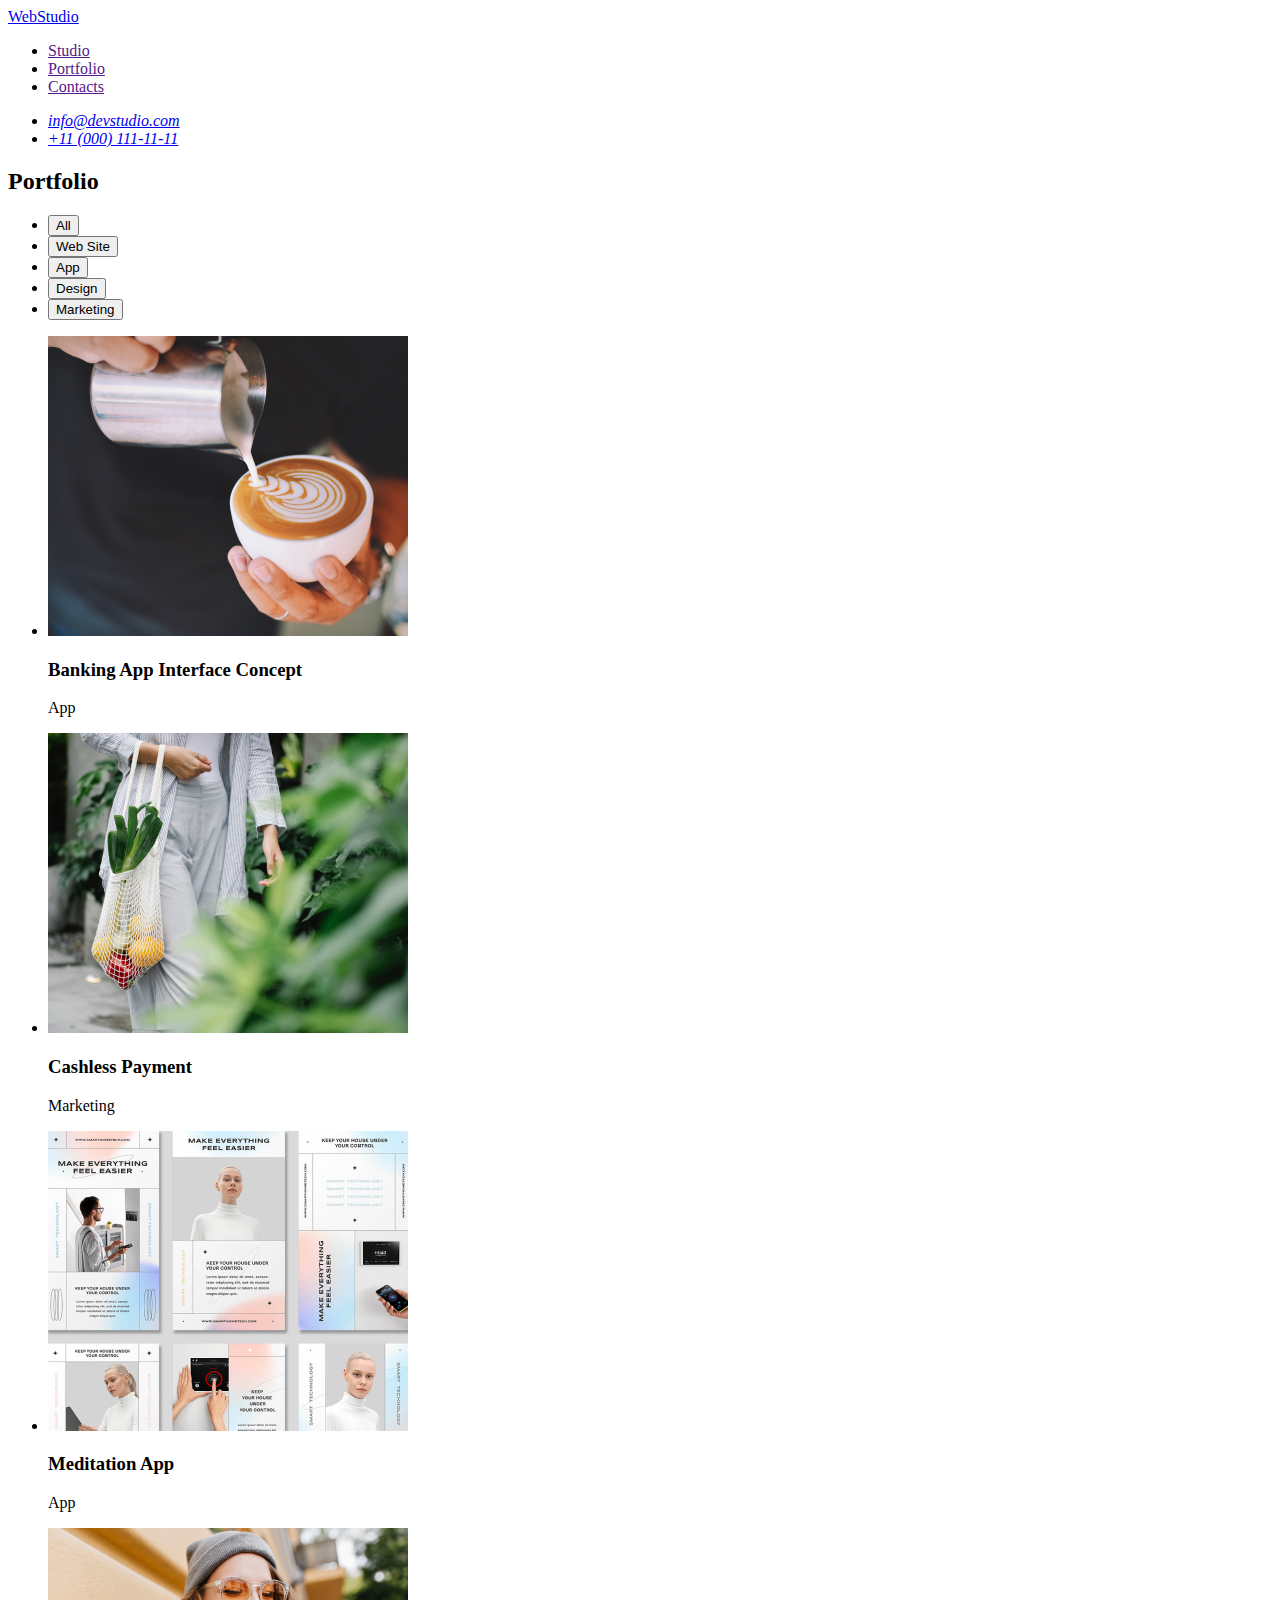
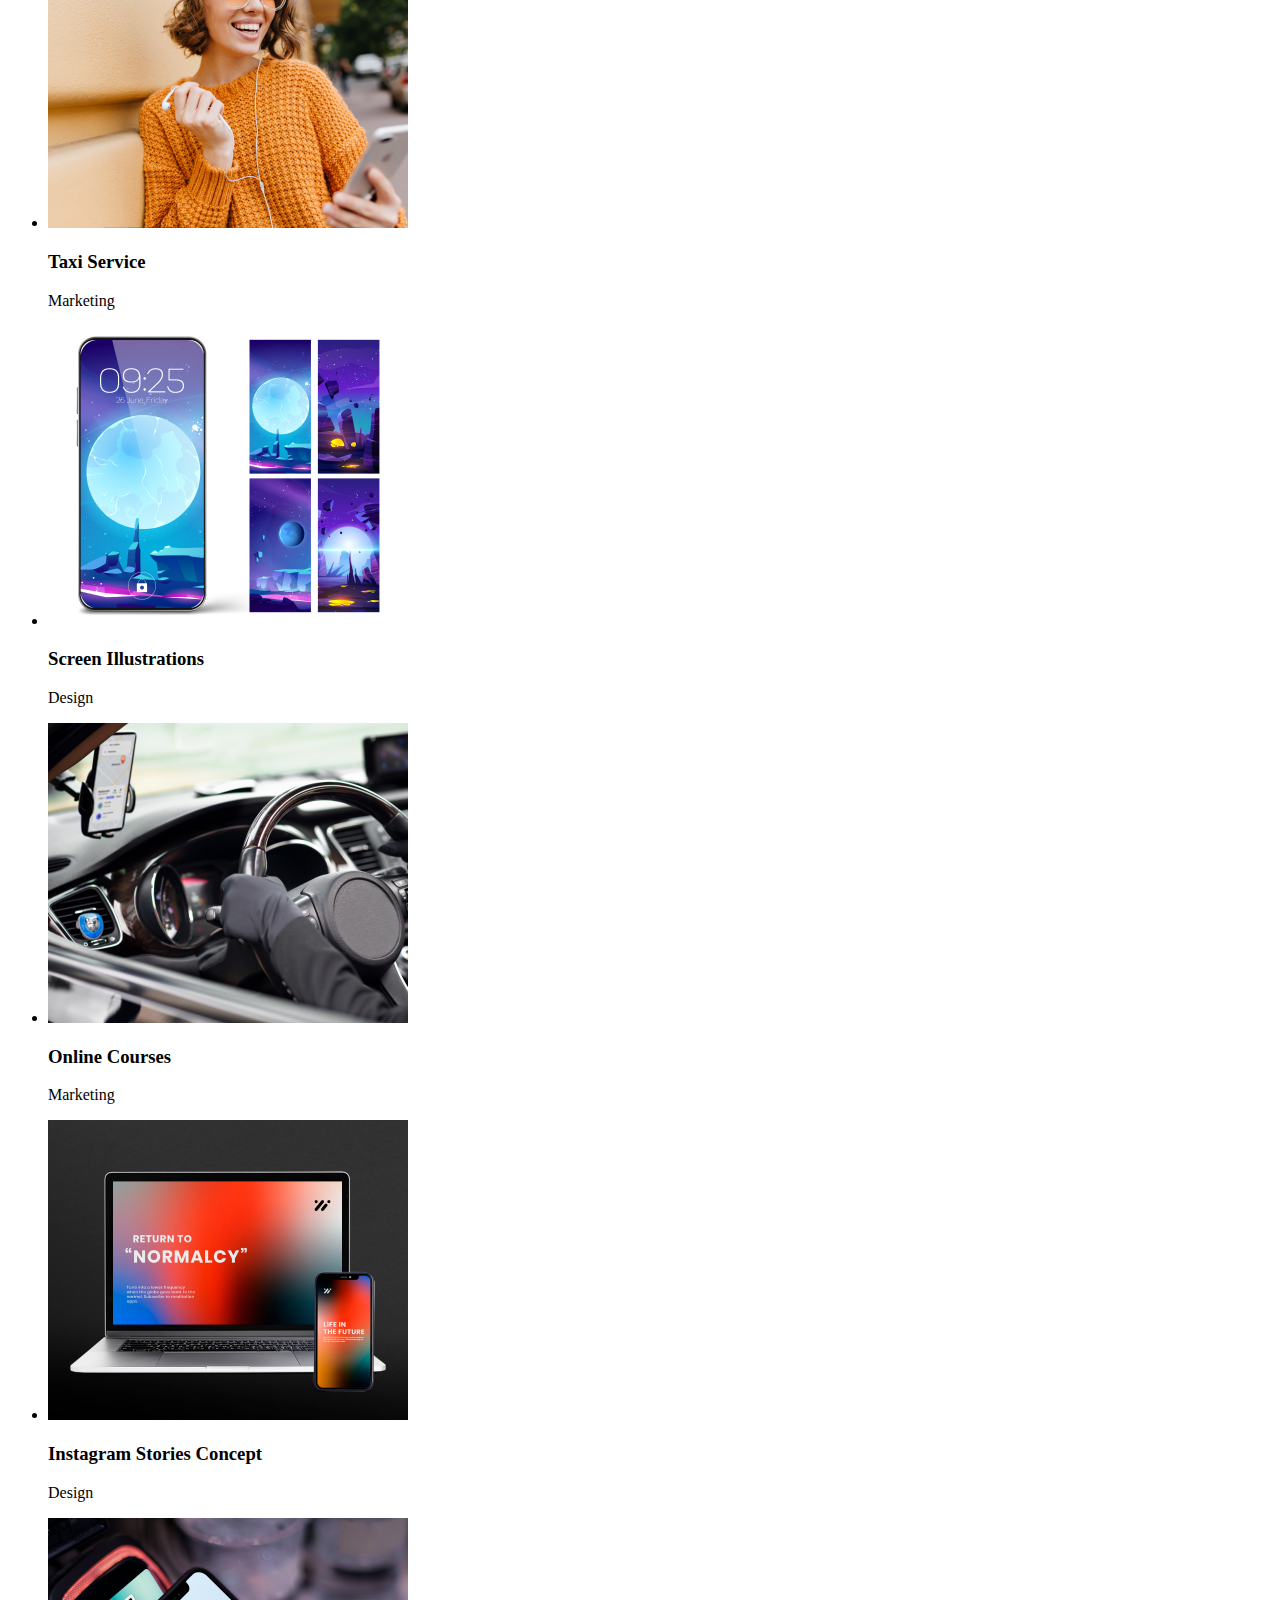
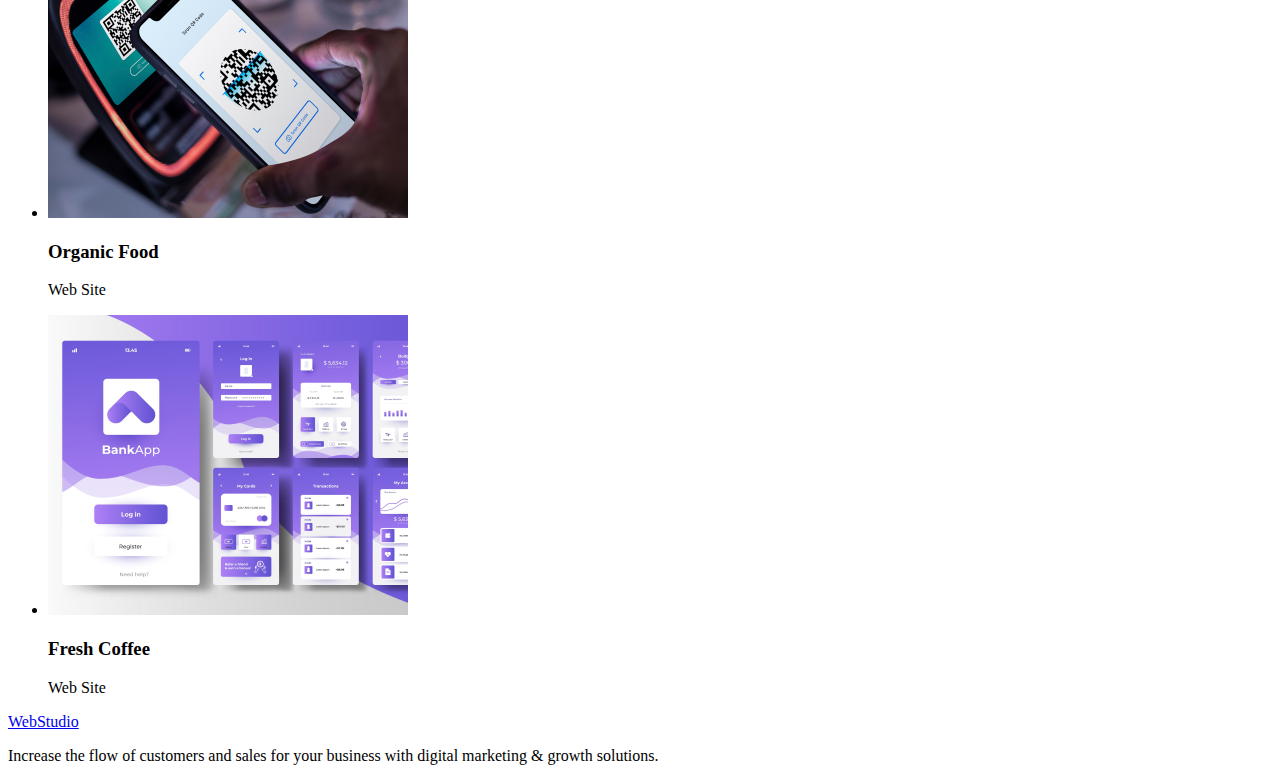
==== portfolio.html @ b8cc9ea3 "Начал css" ====
<!DOCTYPE html>
<html lang="en">
  <head>
    <meta charset="UTF-8" />
    <meta http-equiv="X-UA-Compatible" content="IE=edge" />
    <meta name="viewport" content="width=device-width, initial-scale=1.0" />
      <link rel="stylesheet" href="/goit-markup-hw-02/css/styles.css" />
    <link
      href="https://fonts.googleapis.com/css2?family=Raleway:wght@800&family=Roboto:wght@400;500;700&display=swap"
      rel="stylesheet"
    />
    <title>Document</title>
  </head>
  <body>
    <!-- Шапка -->
    <header class="header">
      <nav>
        <a class="header-link" href="./index.html">WebStudio</a>
        <ul>
          <li class="header-item"><a href="">Studio</a></li>
          <li class="header-item"><a href="">Portfolio</a></li>
          <li class="header-item"><a href="">Contacts</a></li>
        </ul>
      </nav>
      <address>
        <ul>
          <li><a href="mailto:info@devstudio.com">info@devstudio.com</a></li>
          <li><a href="tel:+110001111111">+11 (000) 111-11-11</a></li>
        </ul>
      </address>
    </header>
    <main>
      <section>
        <h2>Portfolio</h2>
        <ul>
          <li>
            <button type="button">All</button>
          </li>
          <li>
            <button type="button">Web Site</button>
          </li>
          <li>
            <button type="button">App</button>
          </li>
          <li>
            <button type="button">Design</button>
          </li>
          <li>
            <button type="button">Marketing</button>
          </li>
        </ul>

        <ul>
          <li>
            <img src="./portfolio-images/img.jpg" alt="Banking app" />
            <h3>Banking App Interface Concept</h3>
            <p>App</p>
          </li>
          <li>
            <img src="./portfolio-images/img-1.jpg" alt="Cashless Payment" />
            <h3>Cashless Payment</h3>
            <p>Marketing</p>
          </li>
          <li>
            <img src="./portfolio-images/img-2.jpg" alt="Meditation App" />
            <h3>Meditation App</h3>
            <p>App</p>
          </li>
          <li>
            <img src="./portfolio-images/img-3.jpg" alt="Taxi Service" />
            <h3>Taxi Service</h3>
            <p>Marketing</p>
          </li>
          <li>
            <img
              src="./portfolio-images/img-4.jpg"
              alt="Screen Illustrations" />
            <h3>Screen Illustrations</h3>
            <p>Design</p>
          </li>
          <li>
            <img src="./portfolio-images/img-5.jpg" alt="Online Courses" />
            <h3>Online Courses</h3>
            <p>Marketing</p>
          </li>
          <li>
            <img
              src="./portfolio-images/img-6.jpg"
              alt="Instagram Stories Concept" />
            <h3>Instagram Stories Concept</h3>
            <p>Design</p>
          </li>
          <li>
            <img src="./portfolio-images/img-7.jpg" alt="Organic Food" />
            <h3>Organic Food</h3>
            <p>Web Site</p>
          </li>
          <li>
            <img src="./portfolio-images/img-8.jpg" alt="Fresh Coffee" />
            <h3>Fresh Coffee</h3>
            <p>Web Site</p>
          </li>
        </ul>
      </section>
    </main>

    <!-- Footer -->
    <footer>
      <a href="./index.html">WebStudio</a>
      <p>
        Increase the flow of customers and sales for your business with digital
        marketing & growth solutions.
      </p>
    </footer>
  </body>
</html>
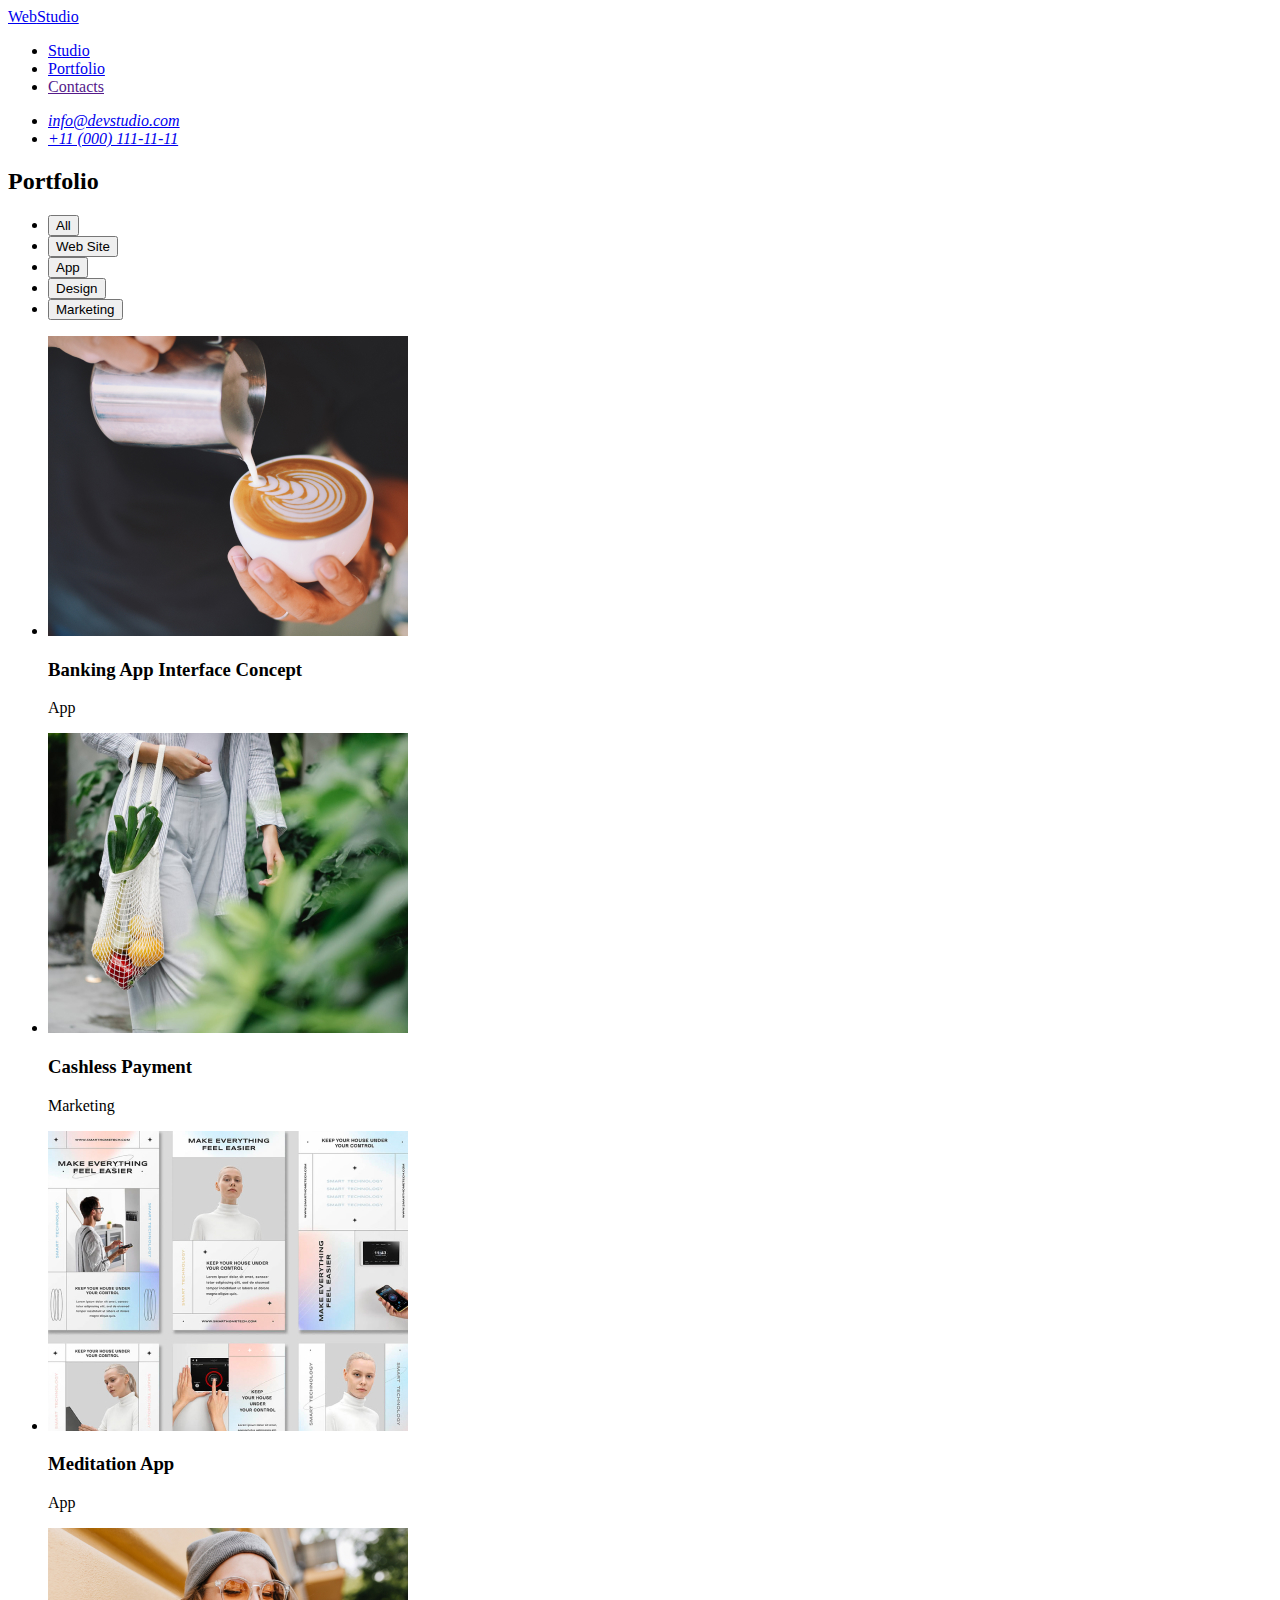
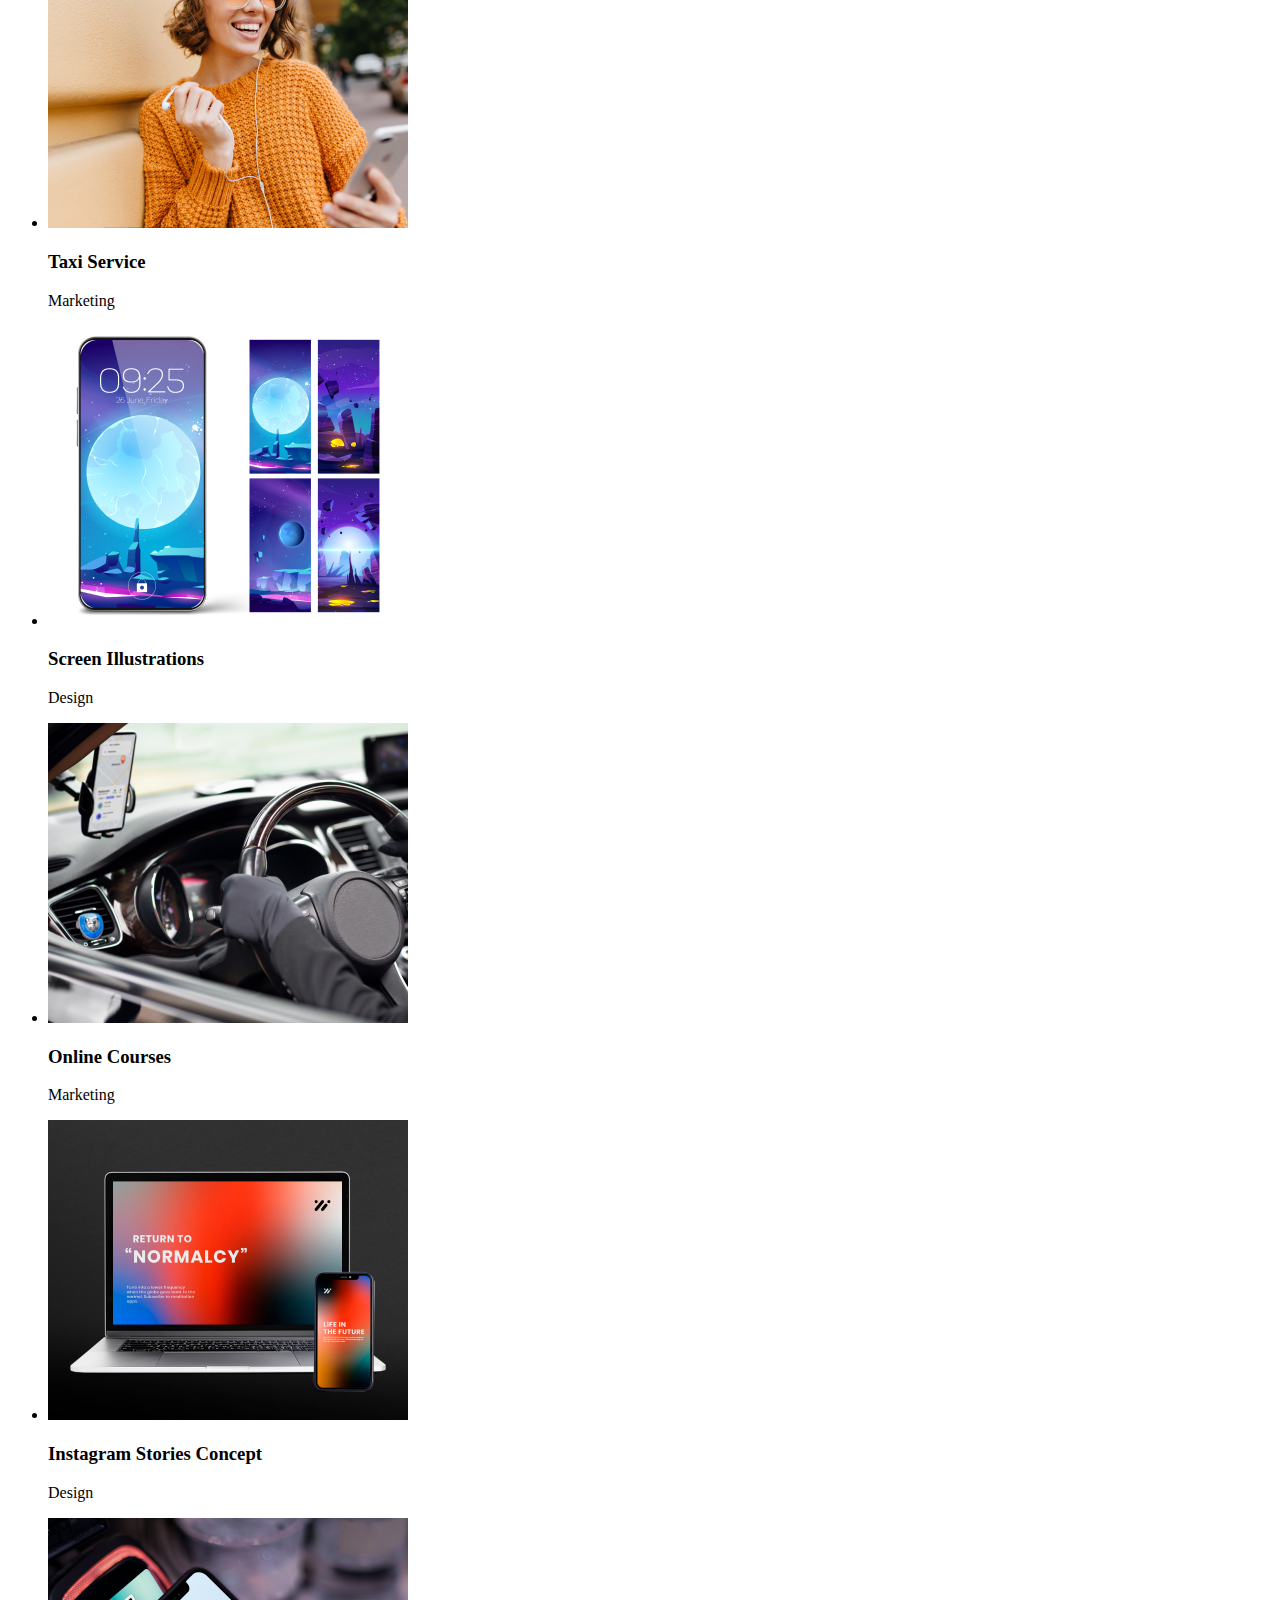
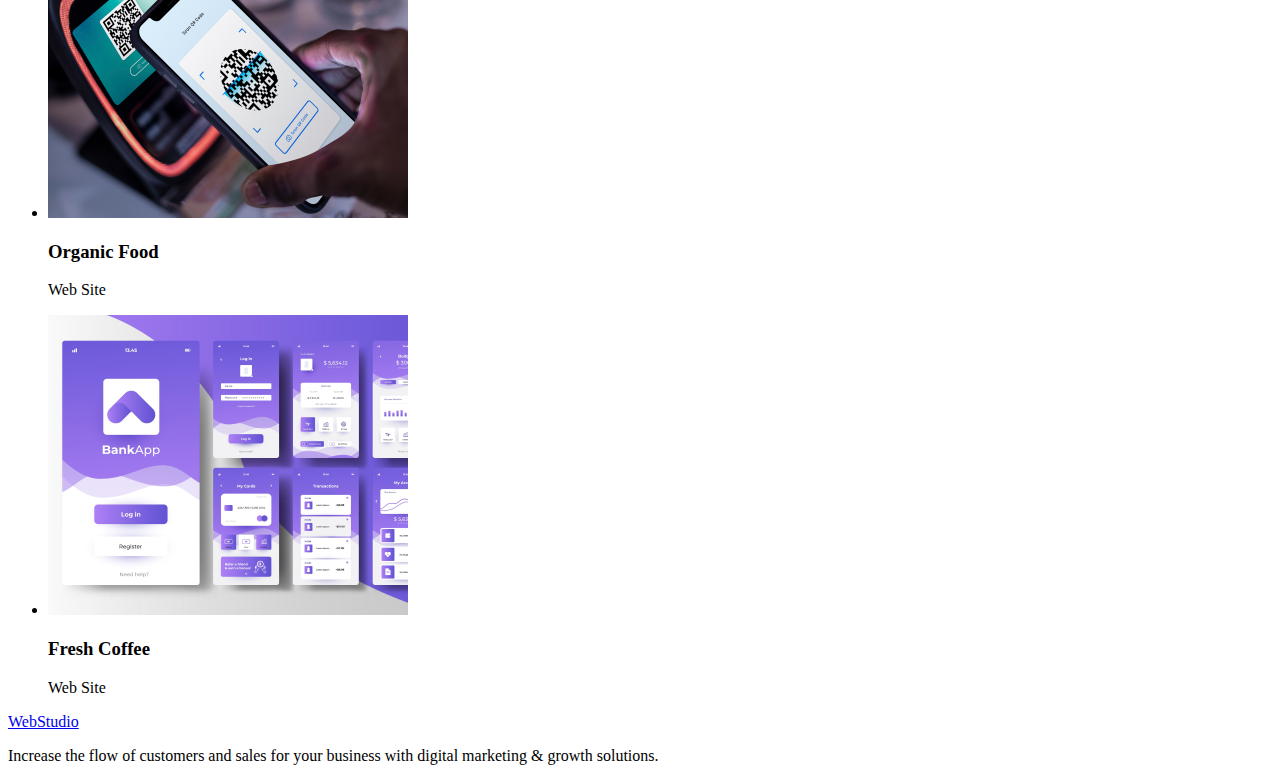
==== commit f272cc68: "создание стилей дз2" ====
--- a/portfolio.html
+++ b/portfolio.html
@@ -13,26 +13,27 @@
   </head>
   <body>
     <!-- Шапка -->
-    <header class="header">
+     <header class="header">
       <nav>
-        <a class="header-link" href="./index.html">WebStudio</a>
-        <ul>
-          <li class="header-item"><a href="">Studio</a></li>
-          <li class="header-item"><a href="">Portfolio</a></li>
-          <li class="header-item"><a href="">Contacts</a></li>
+        <a class="logo" href="./index.html"
+          >Web<span class="logo-clr-dark">Studio</span></a>
+        <ul class="list-style">
+   <li class="header-item"><a class="link" href="./index.html">Studio</a></li>
+          <li class="header-item"><a class="link"  href="./portfolio.html">Portfolio</a></li>
+          <li class="header-item"><a class="link"  href="">Contacts</a></li>
         </ul>
       </nav>
       <address>
-        <ul>
-          <li><a href="mailto:info@devstudio.com">info@devstudio.com</a></li>
-          <li><a href="tel:+110001111111">+11 (000) 111-11-11</a></li>
+        <ul class="list-style adr-style">
+          <li><a class="link" href="mailto:info@devstudio.com">info@devstudio.com</a></li>
+          <li><a class="link" href="tel:+110001111111">+11 (000) 111-11-11</a></li>
         </ul>
       </address>
     </header>
     <main>
       <section>
         <h2>Portfolio</h2>
-        <ul>
+        <ul class="list-style">
           <li>
             <button type="button">All</button>
           </li>
@@ -50,7 +51,7 @@
           </li>
         </ul>
 
-        <ul>
+        <ul class="list-style">
           <li>
             <img src="./portfolio-images/img.jpg" alt="Banking app" />
             <h3>Banking App Interface Concept</h3>
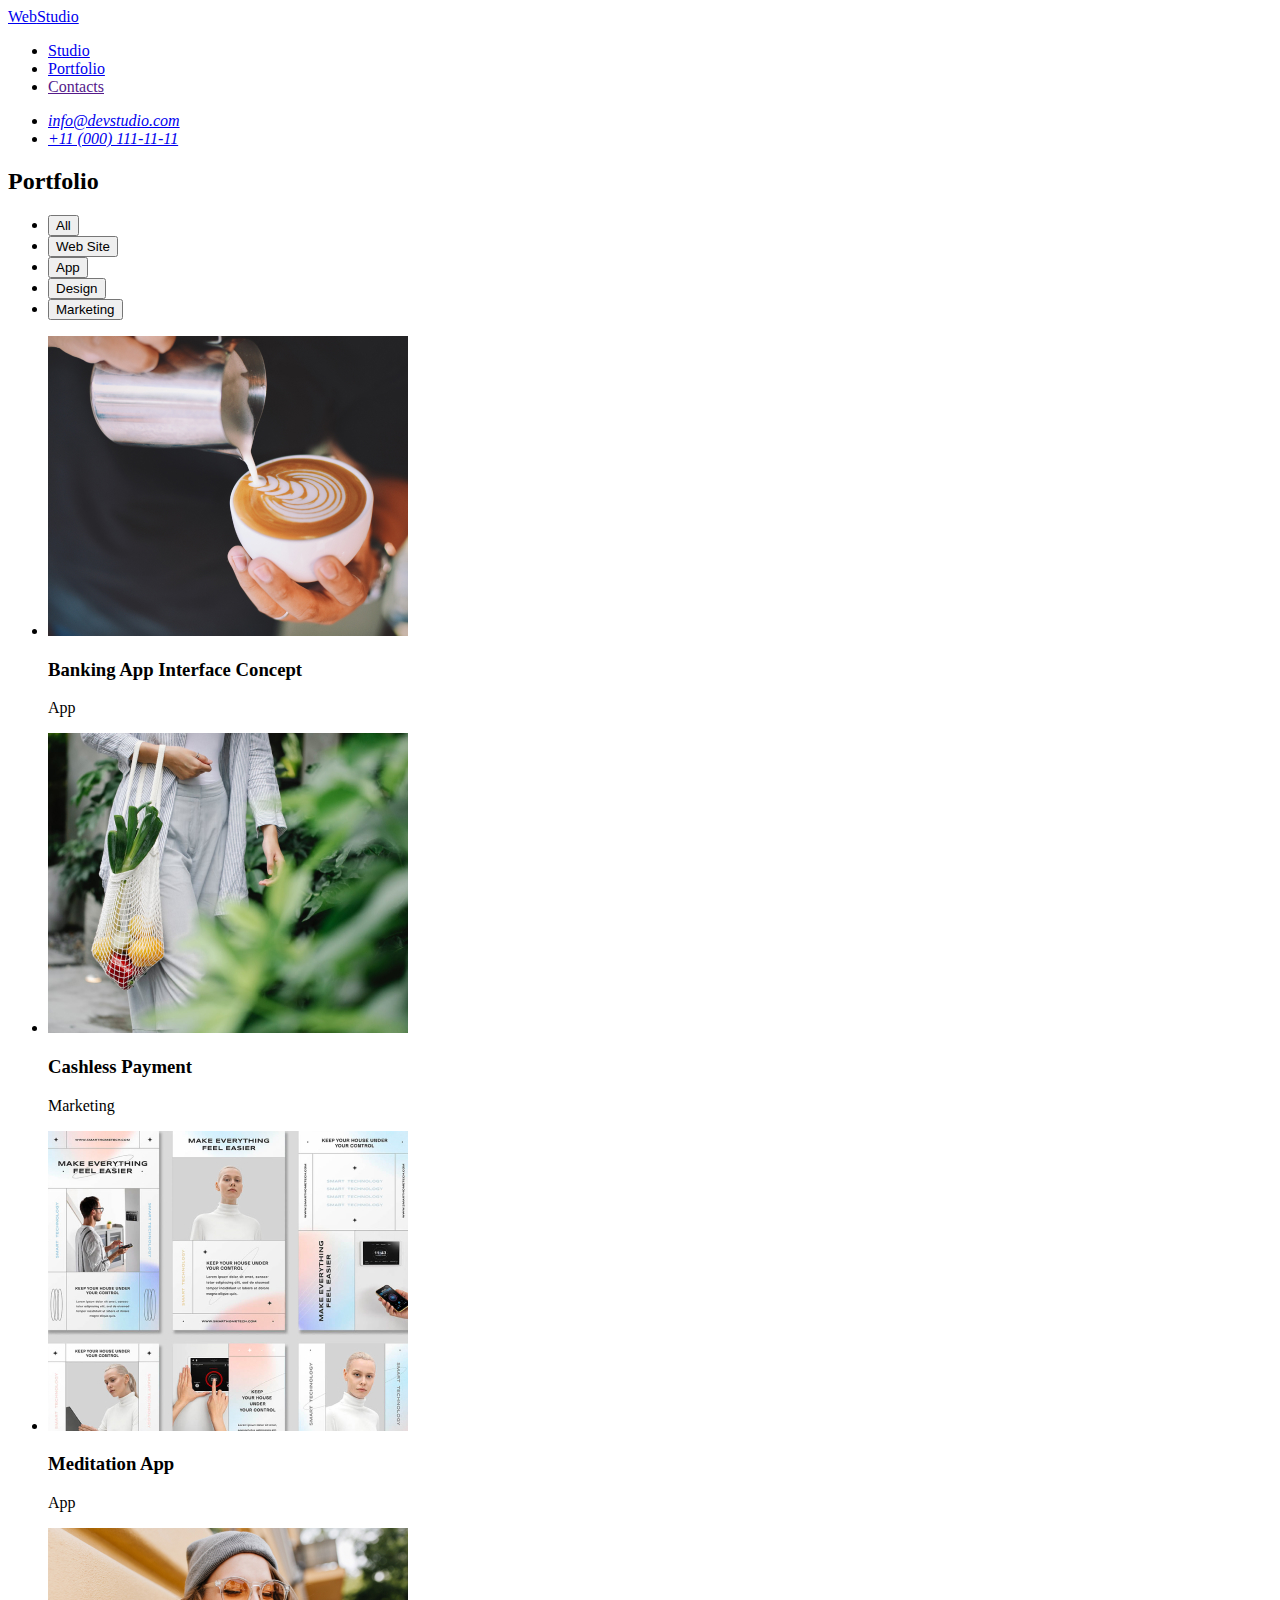
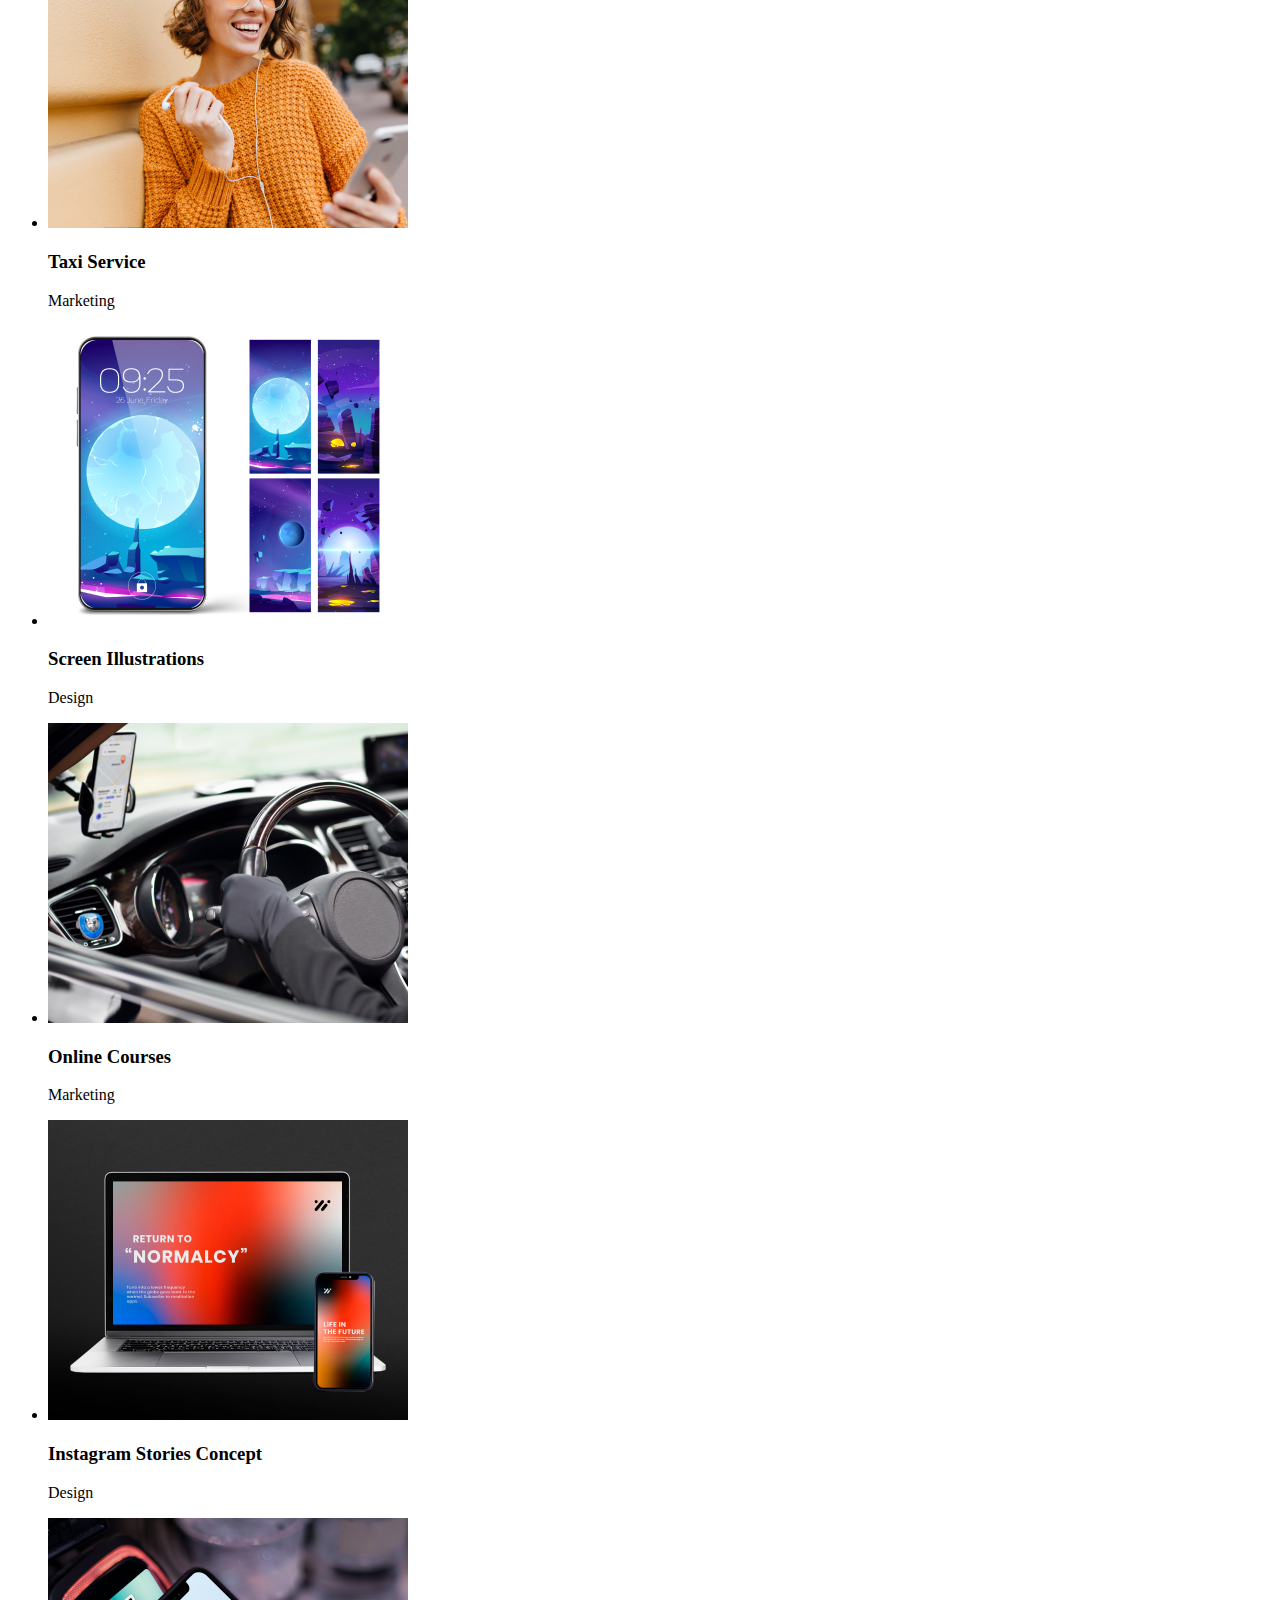
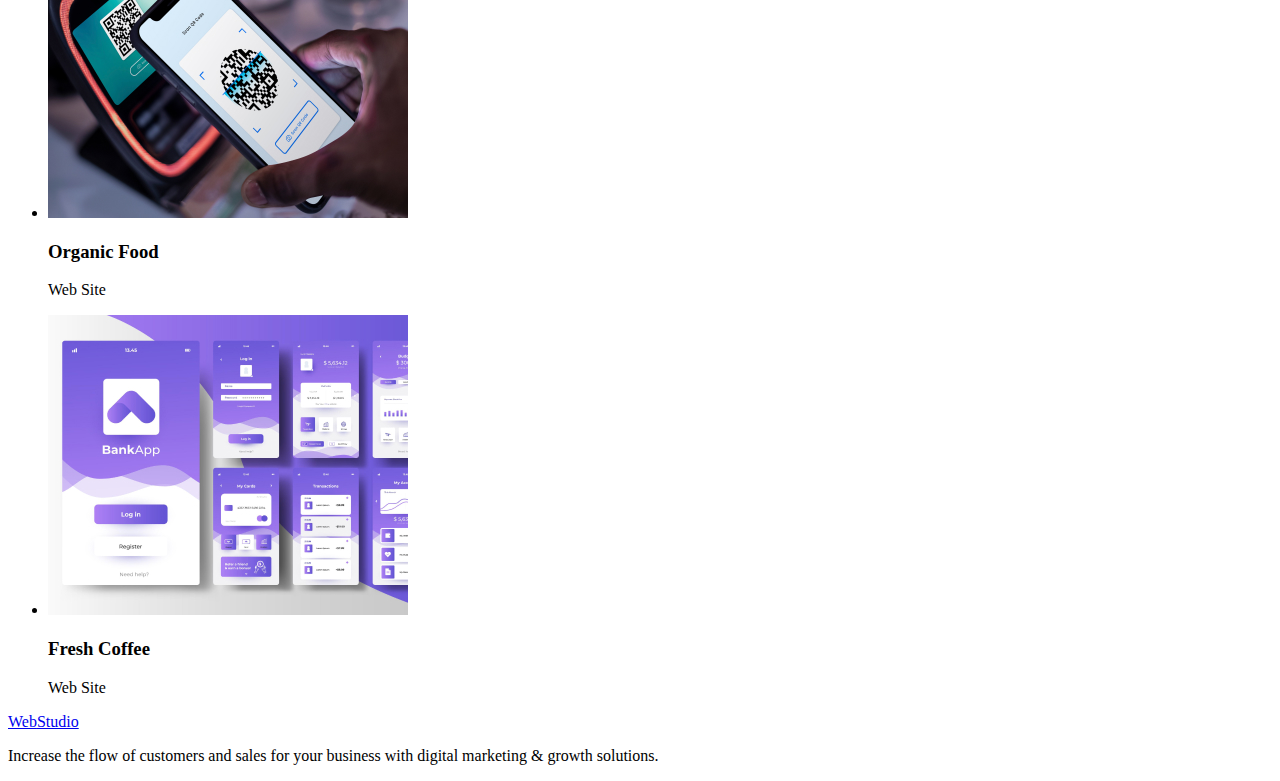
==== commit 89335493: "Дз2 готовое" ====
--- a/portfolio.html
+++ b/portfolio.html
@@ -4,7 +4,7 @@
     <meta charset="UTF-8" />
     <meta http-equiv="X-UA-Compatible" content="IE=edge" />
     <meta name="viewport" content="width=device-width, initial-scale=1.0" />
-      <link rel="stylesheet" href="/goit-markup-hw-02/css/styles.css" />
+    <link rel="stylesheet" href="/goit-markup-hw-02/css/styles.css" />
     <link
       href="https://fonts.googleapis.com/css2?family=Raleway:wght@800&family=Roboto:wght@400;500;700&display=swap"
       rel="stylesheet"
@@ -13,102 +13,155 @@
   </head>
   <body>
     <!-- Шапка -->
-     <header class="header">
+    <header class="header">
       <nav>
         <a class="logo" href="./index.html"
-          >Web<span class="logo-clr-dark">Studio</span></a>
+          >Web<span class="logo-clr-dark">Studio</span></a
+        >
         <ul class="list-style">
-   <li class="header-item"><a class="link" href="./index.html">Studio</a></li>
-          <li class="header-item"><a class="link"  href="./portfolio.html">Portfolio</a></li>
-          <li class="header-item"><a class="link"  href="">Contacts</a></li>
+          <li class="header-item">
+            <a class="link" href="./index.html">Studio</a>
+          </li>
+          <li class="header-item">
+            <a class="link" href="./portfolio.html">Portfolio</a>
+          </li>
+          <li class="header-item"><a class="link" href="">Contacts</a></li>
         </ul>
       </nav>
       <address>
         <ul class="list-style adr-style">
-          <li><a class="link" href="mailto:info@devstudio.com">info@devstudio.com</a></li>
-          <li><a class="link" href="tel:+110001111111">+11 (000) 111-11-11</a></li>
+          <li>
+            <a class="link" href="mailto:info@devstudio.com"
+              >info@devstudio.com</a
+            >
+          </li>
+          <li>
+            <a class="link" href="tel:+110001111111">+11 (000) 111-11-11</a>
+          </li>
         </ul>
       </address>
     </header>
-    <main>
+    <main class="portfolio">
       <section>
-        <h2>Portfolio</h2>
-        <ul class="list-style">
+        <h2 class="opacity-hdr">Portfolio</h2>
+        <ul class="list-style btn-style">
           <li>
-            <button type="button">All</button>
+            <button class="btn-item btn-item-1" type="button">All</button>
           </li>
           <li>
-            <button type="button">Web Site</button>
+            <button class="btn-item btn-item-2" type="button">Web Site</button>
           </li>
           <li>
-            <button type="button">App</button>
+            <button class="btn-item btn-item-3" type="button">App</button>
           </li>
           <li>
-            <button type="button">Design</button>
+            <button class="btn-item btn-item-4" type="button">Design</button>
           </li>
           <li>
-            <button type="button">Marketing</button>
+            <button class="btn-item btn-item-5" type="button">Marketing</button>
           </li>
         </ul>
-
         <ul class="list-style">
-          <li>
-            <img src="./portfolio-images/img.jpg" alt="Banking app" />
-            <h3>Banking App Interface Concept</h3>
-            <p>App</p>
+          <li class="project-cards-style">
+            <img
+              src="./portfolio-images/img.jpg"
+              alt="Banking app"
+              width="360"
+              height="300"
+            />
+            <h3 class="project-cards">Banking App Interface Concept</h3>
+            <p class="project-cards-text">App</p>
           </li>
-          <li>
-            <img src="./portfolio-images/img-1.jpg" alt="Cashless Payment" />
-            <h3>Cashless Payment</h3>
-            <p>Marketing</p>
+          <li class="project-cards-style">
+            <img
+              src="./portfolio-images/img-1.jpg"
+              alt="Cashless Payment"
+              width="360"
+              height="300;"
+            />
+            <h3 class="project-cards">Cashless Payment</h3>
+            <p class="project-cards-text">Marketing</p>
           </li>
-          <li>
-            <img src="./portfolio-images/img-2.jpg" alt="Meditation App" />
-            <h3>Meditation App</h3>
-            <p>App</p>
+          <li class="project-cards-style">
+            <img
+              src="./portfolio-images/img-2.jpg"
+              alt="Meditation App"
+              width="360"
+              height="300"
+            />
+            <h3 class="project-cards">Meditation App</h3>
+            <p class="project-cards-text">App</p>
           </li>
-          <li>
-            <img src="./portfolio-images/img-3.jpg" alt="Taxi Service" />
-            <h3>Taxi Service</h3>
-            <p>Marketing</p>
+          <li class="project-cards-style">
+            <img
+              src="./portfolio-images/img-3.jpg"
+              alt="Taxi Service"
+              width="360"
+              height="300"
+            />
+            <h3 class="project-cards">Taxi Service</h3>
+            <p class="project-cards-text">Marketing</p>
           </li>
-          <li>
+          <li class="project-cards-style">
             <img
               src="./portfolio-images/img-4.jpg"
-              alt="Screen Illustrations" />
-            <h3>Screen Illustrations</h3>
-            <p>Design</p>
+              alt="Screen Illustrations"
+              width="360"
+              height="300"
+            />
+            <h3 class="project-cards">Screen Illustrations</h3>
+            <p class="project-cards-text">Design</p>
           </li>
-          <li>
-            <img src="./portfolio-images/img-5.jpg" alt="Online Courses" />
-            <h3>Online Courses</h3>
-            <p>Marketing</p>
+          <li class="project-cards-style">
+            <img
+              src="./portfolio-images/img-5.jpg"
+              alt="Online Courses"
+              width="360"
+              height="300"
+            />
+            <h3 class="project-cards">Online Courses</h3>
+            <p class="project-cards-text">Marketing</p>
           </li>
-          <li>
+          <li class="project-cards-style">
             <img
               src="./portfolio-images/img-6.jpg"
-              alt="Instagram Stories Concept" />
-            <h3>Instagram Stories Concept</h3>
-            <p>Design</p>
+              alt="Instagram Stories Concept"
+              width="360"
+              height="300"
+            />
+            <h3 class="project-cards">Instagram Stories Concept</h3>
+            <p class="project-cards-text">Design</p>
           </li>
-          <li>
-            <img src="./portfolio-images/img-7.jpg" alt="Organic Food" />
-            <h3>Organic Food</h3>
-            <p>Web Site</p>
+          <li class="project-cards-style">
+            <img
+              src="./portfolio-images/img-7.jpg"
+              alt="Organic Food"
+              width="360"
+              height="300"
+            />
+            <h3 class="project-cards">Organic Food</h3>
+            <p class="project-cards-text">Web Site</p>
           </li>
-          <li>
-            <img src="./portfolio-images/img-8.jpg" alt="Fresh Coffee" />
-            <h3>Fresh Coffee</h3>
-            <p>Web Site</p>
+          <li class="project-cards-style">
+            <img
+              src="./portfolio-images/img-8.jpg"
+              alt="Fresh Coffee"
+              width="360"
+              height="300"
+            />
+            <h3 class="project-cards">Fresh Coffee</h3>
+            <p class="project-cards-text">Web Site</p>
           </li>
         </ul>
       </section>
     </main>
 
     <!-- Footer -->
-    <footer>
-      <a href="./index.html">WebStudio</a>
-      <p>
+    <footer class="footer-bgr">
+      <a class="logo" href="./index.html"
+        >Web<span class="logo-clr-light">Studio</span></a
+      >
+      <p class="ftr-text">
         Increase the flow of customers and sales for your business with digital
         marketing & growth solutions.
       </p>
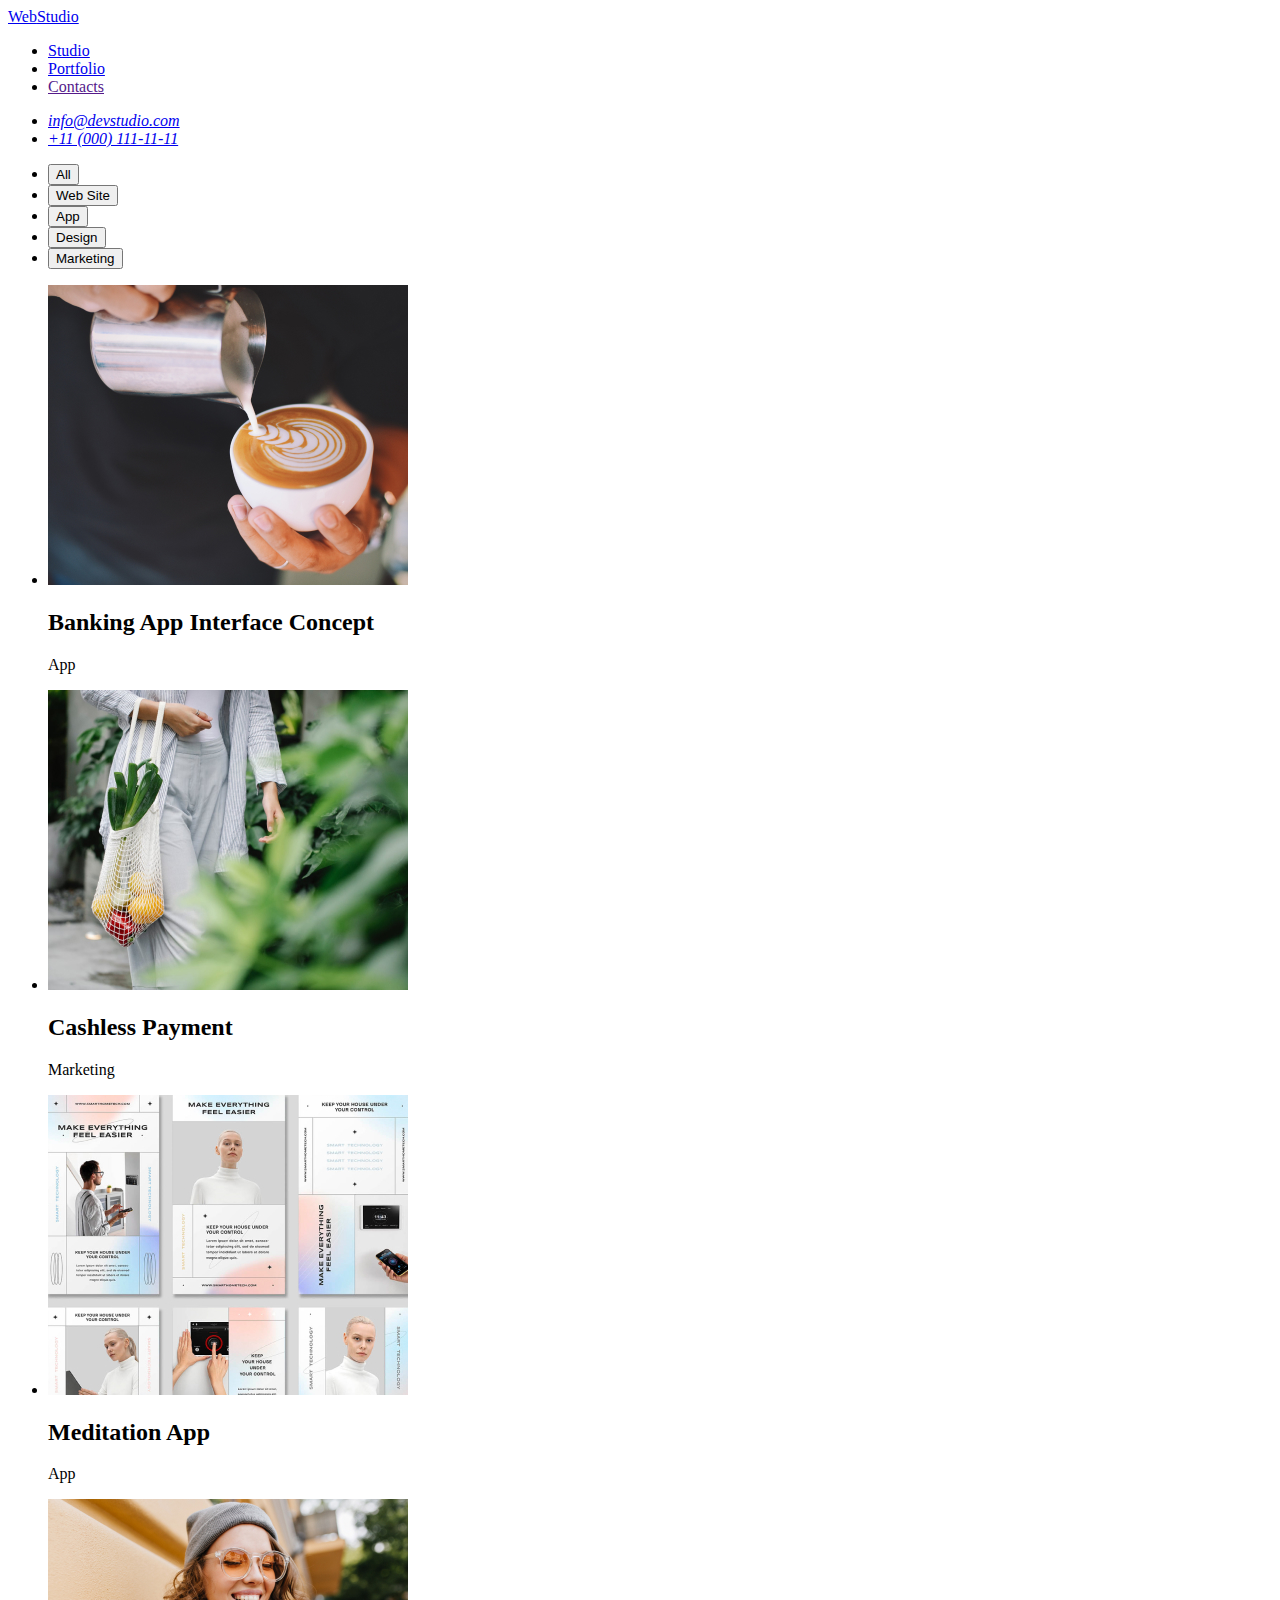
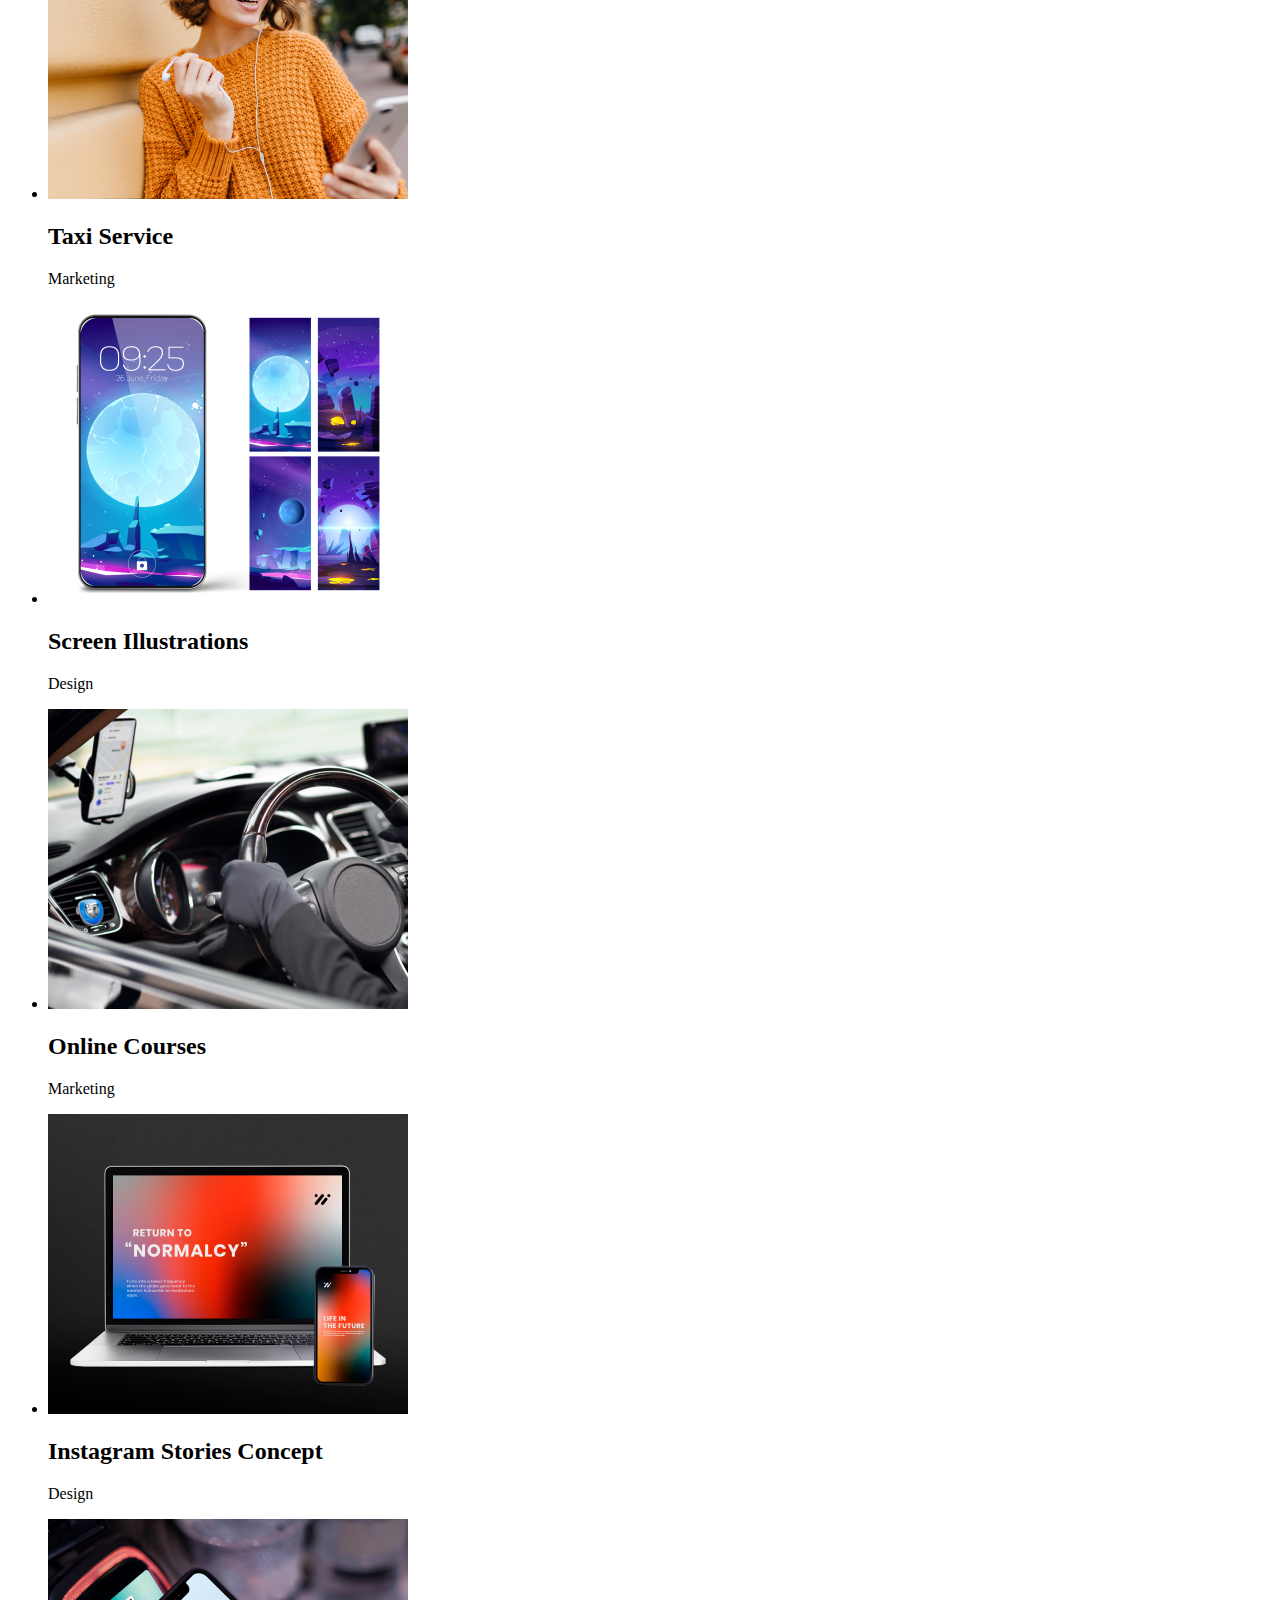
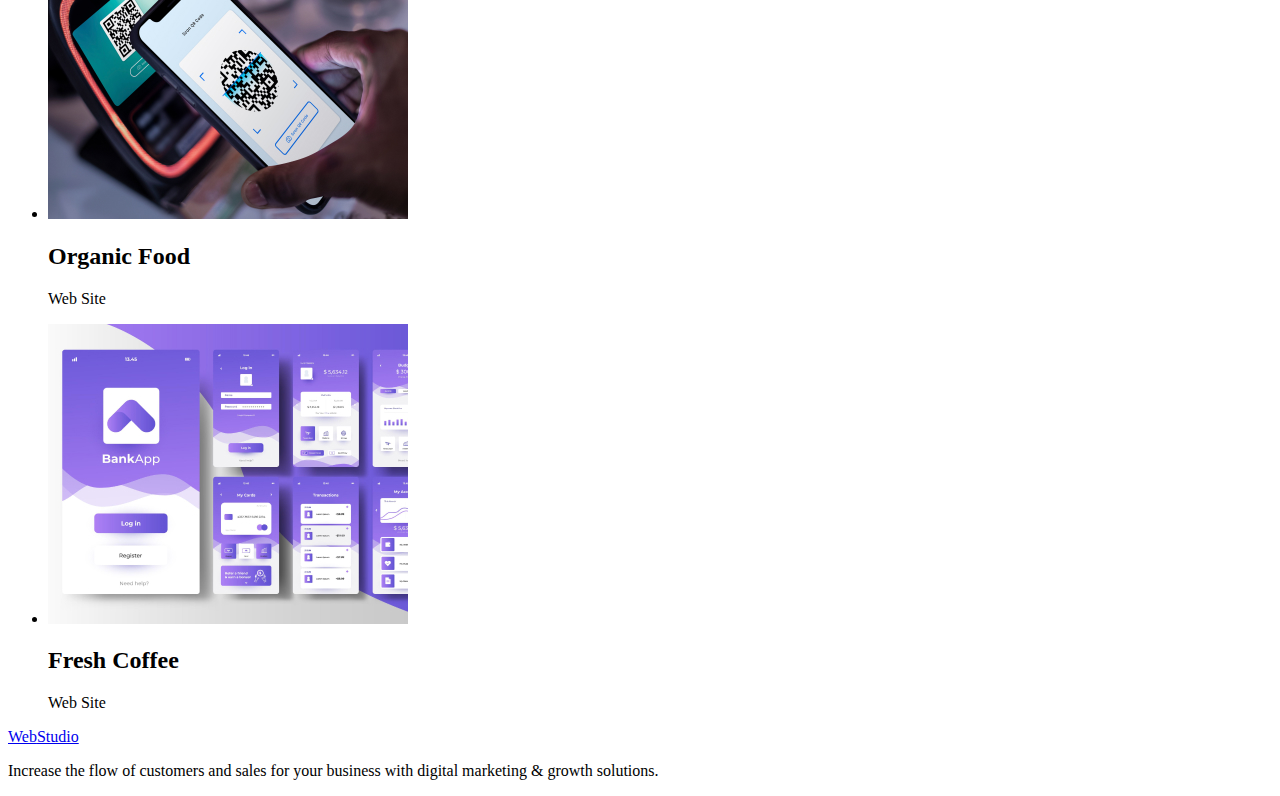
==== commit 7d33da60: "Дз2 после исправлений" ====
--- a/portfolio.html
+++ b/portfolio.html
@@ -11,145 +11,155 @@
     />
     <title>Document</title>
   </head>
-  <body>
+  <body class="main-color">
     <!-- Шапка -->
     <header class="header">
       <nav>
-        <a class="logo" href="./index.html"
+        <a class="logo link" href="./index.html"
           >Web<span class="logo-clr-dark">Studio</span></a
         >
-        <ul class="list-style">
+        <ul class="list">
           <li class="header-item">
-            <a class="link" href="./index.html">Studio</a>
+            <a class="link-style" href="./index.html">Studio</a>
           </li>
           <li class="header-item">
-            <a class="link" href="./portfolio.html">Portfolio</a>
+            <a class="link-style" href="./portfolio.html">Portfolio</a>
           </li>
-          <li class="header-item"><a class="link" href="">Contacts</a></li>
+          <li class="header-item">
+            <a class="link-style" href="">Contacts</a>
+          </li>
         </ul>
       </nav>
       <address>
-        <ul class="list-style adr-style">
+        <ul class="list adr-style">
           <li>
-            <a class="link" href="mailto:info@devstudio.com"
+            <a class="adr-style" href="mailto:info@devstudio.com"
               >info@devstudio.com</a
             >
           </li>
           <li>
-            <a class="link" href="tel:+110001111111">+11 (000) 111-11-11</a>
+            <a class="adr-style" href="tel:+110001111111"
+              >+11 (000) 111-11-11</a
+            >
           </li>
         </ul>
       </address>
     </header>
     <main class="portfolio">
       <section>
-        <h2 class="opacity-hdr">Portfolio</h2>
-        <ul class="list-style btn-style">
+        <h1 hidden>Portfolio</h1>
+        <ul class="list btn-style">
           <li>
-            <button class="btn-item btn-item-1" type="button">All</button>
+            <button class="btn-item btn-item-all" type="button">All</button>
           </li>
           <li>
-            <button class="btn-item btn-item-2" type="button">Web Site</button>
+            <button class="btn-item btn-item-website" type="button">
+              Web Site
+            </button>
           </li>
           <li>
-            <button class="btn-item btn-item-3" type="button">App</button>
+            <button class="btn-item btn-item-app" type="button">App</button>
           </li>
           <li>
-            <button class="btn-item btn-item-4" type="button">Design</button>
+            <button class="btn-item btn-item-desing" type="button">
+              Design
+            </button>
           </li>
           <li>
-            <button class="btn-item btn-item-5" type="button">Marketing</button>
+            <button class="btn-item btn-item-market" type="button">
+              Marketing
+            </button>
           </li>
         </ul>
-        <ul class="list-style">
+        <ul class="list">
           <li class="project-cards-style">
             <img
-              src="./portfolio-images/img.jpg"
+              src="./images/img.jpg"
               alt="Banking app"
               width="360"
               height="300"
             />
-            <h3 class="project-cards">Banking App Interface Concept</h3>
+            <h2 class="project-cards">Banking App Interface Concept</h2>
             <p class="project-cards-text">App</p>
           </li>
           <li class="project-cards-style">
             <img
-              src="./portfolio-images/img-1.jpg"
+              src="./images/img-1.jpg"
               alt="Cashless Payment"
               width="360"
-              height="300;"
+              height="300"
             />
-            <h3 class="project-cards">Cashless Payment</h3>
+            <h2 class="project-cards">Cashless Payment</h2>
             <p class="project-cards-text">Marketing</p>
           </li>
           <li class="project-cards-style">
             <img
-              src="./portfolio-images/img-2.jpg"
+              src="./images/img-2.jpg"
               alt="Meditation App"
               width="360"
               height="300"
             />
-            <h3 class="project-cards">Meditation App</h3>
+            <h2 class="project-cards">Meditation App</h2>
             <p class="project-cards-text">App</p>
           </li>
           <li class="project-cards-style">
             <img
-              src="./portfolio-images/img-3.jpg"
+              src="./images/img-3.jpg"
               alt="Taxi Service"
               width="360"
               height="300"
             />
-            <h3 class="project-cards">Taxi Service</h3>
+            <h2 class="project-cards">Taxi Service</h2>
             <p class="project-cards-text">Marketing</p>
           </li>
           <li class="project-cards-style">
             <img
-              src="./portfolio-images/img-4.jpg"
+              src="./images/img-4.jpg"
               alt="Screen Illustrations"
               width="360"
               height="300"
             />
-            <h3 class="project-cards">Screen Illustrations</h3>
+            <h2 class="project-cards">Screen Illustrations</h2>
             <p class="project-cards-text">Design</p>
           </li>
           <li class="project-cards-style">
             <img
-              src="./portfolio-images/img-5.jpg"
+              src="./images/img-5.jpg"
               alt="Online Courses"
               width="360"
               height="300"
             />
-            <h3 class="project-cards">Online Courses</h3>
+            <h2 class="project-cards">Online Courses</h2>
             <p class="project-cards-text">Marketing</p>
           </li>
           <li class="project-cards-style">
             <img
-              src="./portfolio-images/img-6.jpg"
+              src="./images/img-6.jpg"
               alt="Instagram Stories Concept"
               width="360"
               height="300"
             />
-            <h3 class="project-cards">Instagram Stories Concept</h3>
+            <h2 class="project-cards">Instagram Stories Concept</h2>
             <p class="project-cards-text">Design</p>
           </li>
           <li class="project-cards-style">
             <img
-              src="./portfolio-images/img-7.jpg"
+              src="./images/img-7.jpg"
               alt="Organic Food"
               width="360"
               height="300"
             />
-            <h3 class="project-cards">Organic Food</h3>
+            <h2 class="project-cards">Organic Food</h2>
             <p class="project-cards-text">Web Site</p>
           </li>
           <li class="project-cards-style">
             <img
-              src="./portfolio-images/img-8.jpg"
+              src="./images/img-8.jpg"
               alt="Fresh Coffee"
               width="360"
               height="300"
             />
-            <h3 class="project-cards">Fresh Coffee</h3>
+            <h2 class="project-cards">Fresh Coffee</h2>
             <p class="project-cards-text">Web Site</p>
           </li>
         </ul>
@@ -158,7 +168,7 @@
 
     <!-- Footer -->
     <footer class="footer-bgr">
-      <a class="logo" href="./index.html"
+      <a class="logo link" href="./index.html"
         >Web<span class="logo-clr-light">Studio</span></a
       >
       <p class="ftr-text">
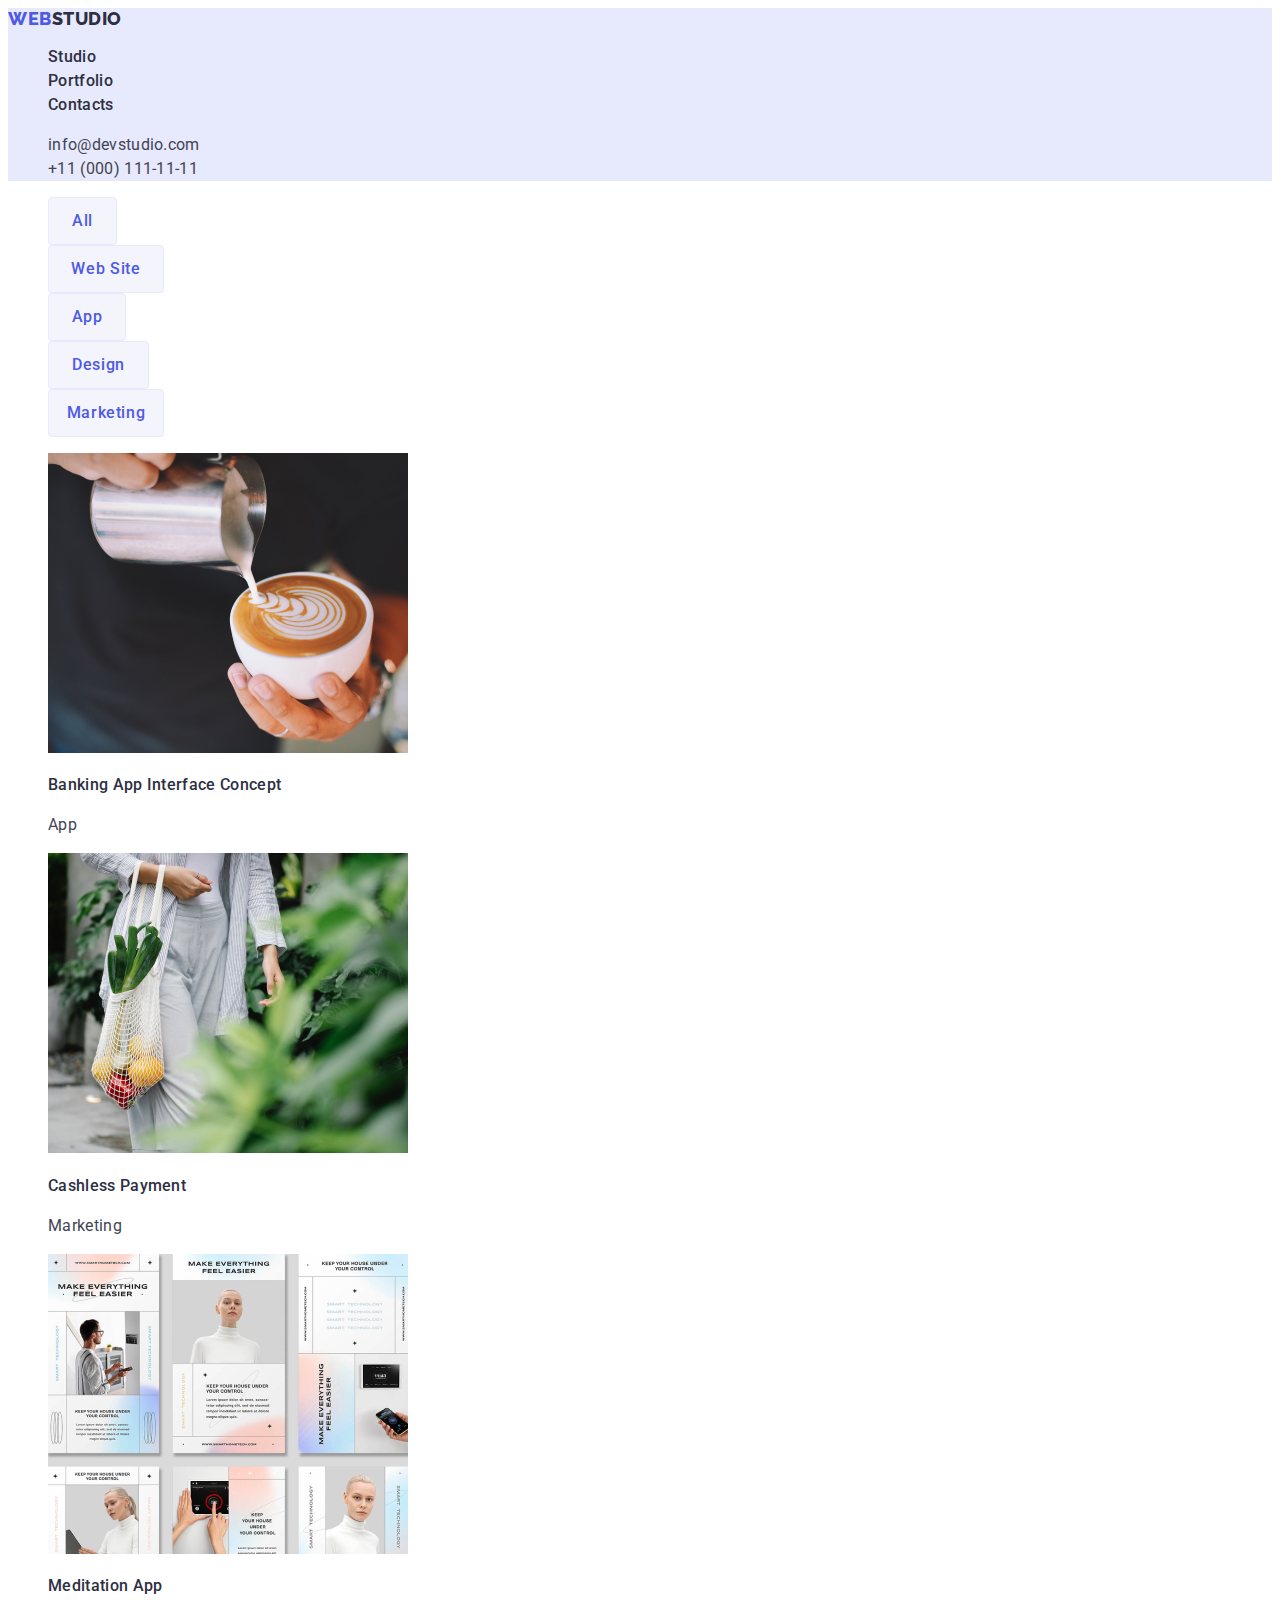
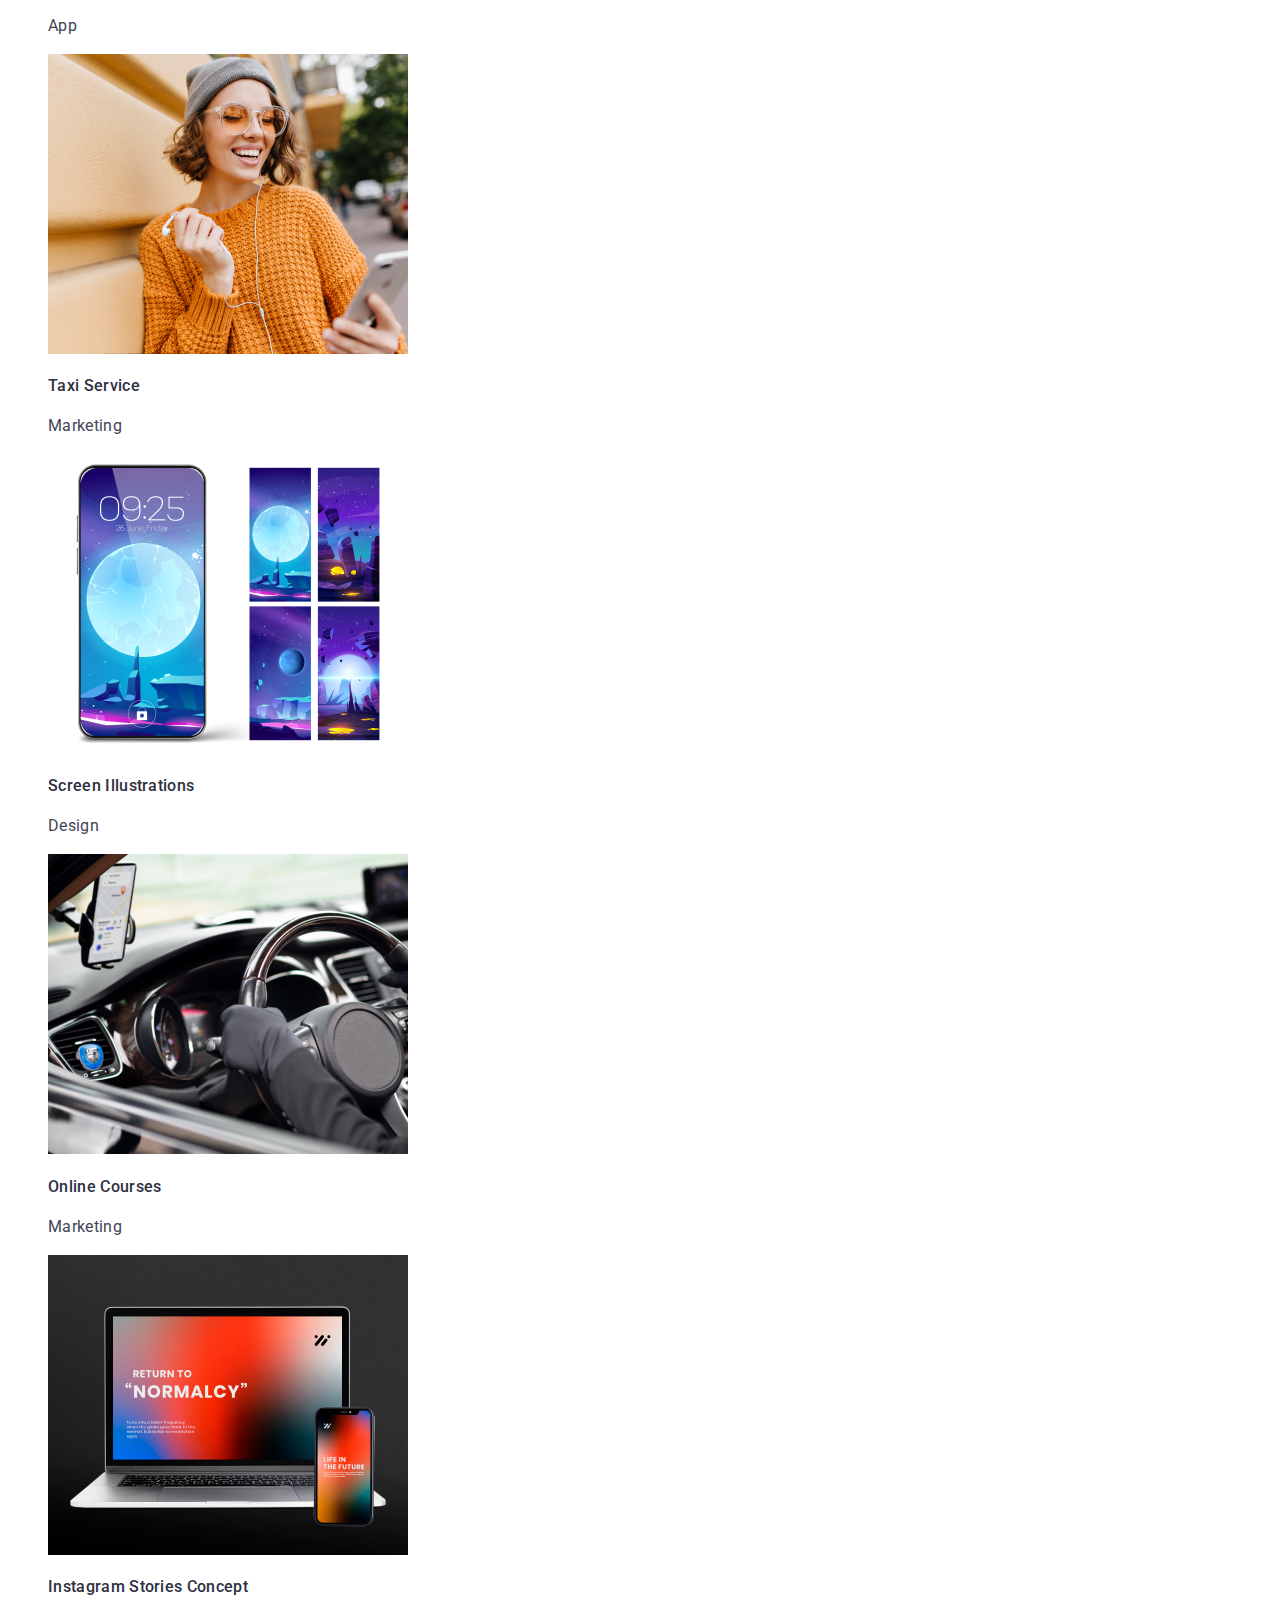
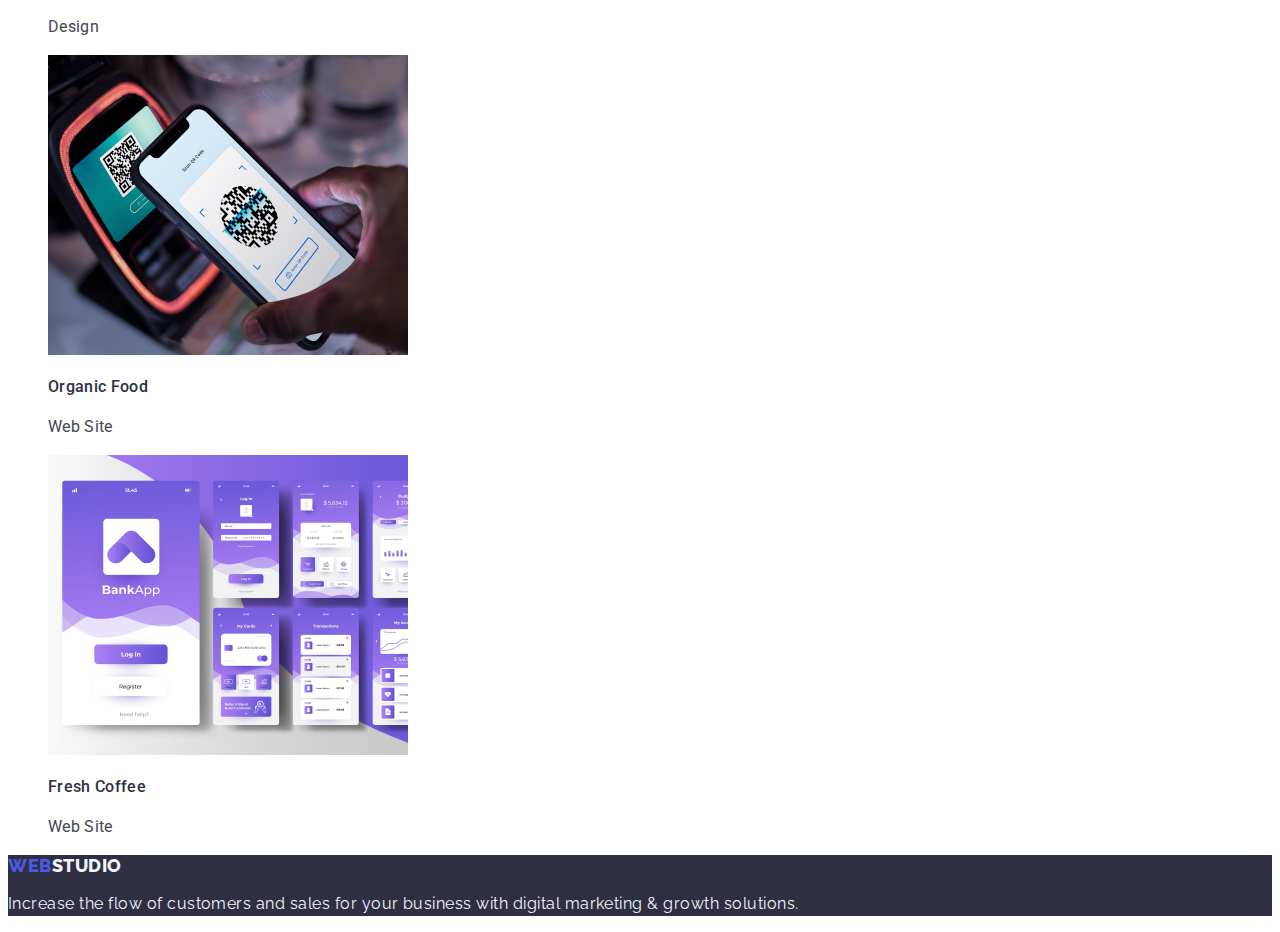
==== commit 489c0b9b: "Дз2 2 правка" ====
--- a/portfolio.html
+++ b/portfolio.html
@@ -4,7 +4,9 @@
     <meta charset="UTF-8" />
     <meta http-equiv="X-UA-Compatible" content="IE=edge" />
     <meta name="viewport" content="width=device-width, initial-scale=1.0" />
-    <link rel="stylesheet" href="/goit-markup-hw-02/css/styles.css" />
+    <link rel="stylesheet" href="./css/styles.css" />
+    <link rel="preconnect" href="https://fonts.googleapis.com" />
+    <link rel="preconnect" href="https://fonts.gstatic.com" crossorigin />
     <link
       href="https://fonts.googleapis.com/css2?family=Raleway:wght@800&family=Roboto:wght@400;500;700&display=swap"
       rel="stylesheet"
@@ -19,18 +21,18 @@
           >Web<span class="logo-clr-dark">Studio</span></a
         >
         <ul class="list">
-          <li class="header-item">
+          <li class="header-item link">
             <a class="link-style" href="./index.html">Studio</a>
           </li>
-          <li class="header-item">
+          <li class="header-item link">
             <a class="link-style" href="./portfolio.html">Portfolio</a>
           </li>
-          <li class="header-item">
+          <li class="header-item link">
             <a class="link-style" href="">Contacts</a>
           </li>
         </ul>
       </nav>
-      <address>
+      <address class="adr-style">
         <ul class="list adr-style">
           <li>
             <a class="adr-style" href="mailto:info@devstudio.com"
@@ -73,94 +75,113 @@
         </ul>
         <ul class="list">
           <li class="project-cards-style">
-            <img
-              src="./images/img.jpg"
-              alt="Banking app"
-              width="360"
-              height="300"
-            />
-            <h2 class="project-cards">Banking App Interface Concept</h2>
-            <p class="project-cards-text">App</p>
-          </li>
-          <li class="project-cards-style">
-            <img
-              src="./images/img-1.jpg"
-              alt="Cashless Payment"
-              width="360"
-              height="300"
-            />
-            <h2 class="project-cards">Cashless Payment</h2>
-            <p class="project-cards-text">Marketing</p>
-          </li>
-          <li class="project-cards-style">
-            <img
-              src="./images/img-2.jpg"
-              alt="Meditation App"
-              width="360"
-              height="300"
-            />
-            <h2 class="project-cards">Meditation App</h2>
-            <p class="project-cards-text">App</p>
-          </li>
-          <li class="project-cards-style">
-            <img
-              src="./images/img-3.jpg"
-              alt="Taxi Service"
-              width="360"
-              height="300"
-            />
-            <h2 class="project-cards">Taxi Service</h2>
-            <p class="project-cards-text">Marketing</p>
-          </li>
-          <li class="project-cards-style">
-            <img
-              src="./images/img-4.jpg"
-              alt="Screen Illustrations"
-              width="360"
-              height="300"
-            />
-            <h2 class="project-cards">Screen Illustrations</h2>
-            <p class="project-cards-text">Design</p>
-          </li>
-          <li class="project-cards-style">
-            <img
-              src="./images/img-5.jpg"
-              alt="Online Courses"
-              width="360"
-              height="300"
-            />
-            <h2 class="project-cards">Online Courses</h2>
-            <p class="project-cards-text">Marketing</p>
-          </li>
-          <li class="project-cards-style">
-            <img
-              src="./images/img-6.jpg"
-              alt="Instagram Stories Concept"
-              width="360"
-              height="300"
-            />
-            <h2 class="project-cards">Instagram Stories Concept</h2>
-            <p class="project-cards-text">Design</p>
-          </li>
-          <li class="project-cards-style">
-            <img
-              src="./images/img-7.jpg"
-              alt="Organic Food"
-              width="360"
-              height="300"
-            />
-            <h2 class="project-cards">Organic Food</h2>
-            <p class="project-cards-text">Web Site</p>
-          </li>
-          <li class="project-cards-style">
-            <img
-              src="./images/img-8.jpg"
-              alt="Fresh Coffee"
-              width="360"
-              height="300"
-            />
-            <h2 class="project-cards">Fresh Coffee</h2>
-            <p class="project-cards-text">Web Site</p>
+            <a class="link" href=""
+              ><img
+                src="./images/img.jpg"
+                alt="Banking app"
+                width="360"
+                height="300"
+              />
+              <h2 class="project-cards">Banking App Interface Concept</h2>
+              <p class="project-cards-text">App</p></a
+            >
+          </li>
+          <li class="project-cards-style">
+            <a class="link" href=""
+              ><img
+                src="./images/img-1.jpg"
+                alt="Cashless Payment"
+                width="360"
+                height="300"
+              />
+              <h2 class="project-cards">Cashless Payment</h2>
+              <p class="project-cards-text">Marketing</p></a
+            >
+          </li>
+          <li class="project-cards-style">
+            <a class="link" href=""
+              ><img
+                src="./images/img-2.jpg"
+                alt="Meditation App"
+                width="360"
+                height="300"
+              />
+              <h2 class="project-cards">Meditation App</h2>
+              <p class="project-cards-text">App</p></a
+            >
+          </li>
+          <li class="project-cards-style">
+            <a class="link" href=""
+              ><img
+                src="./images/img-3.jpg"
+                alt="Taxi Service"
+                width="360"
+                height="300"
+              />
+              <h2 class="project-cards">Taxi Service</h2>
+              <p class="project-cards-text">Marketing</p></a
+            >
+          </li>
+          <li class="project-cards-style">
+            <a class="link" href="">
+              <img
+                src="./images/img-4.jpg"
+                alt="Screen Illustrations"
+                width="360"
+                height="300"
+              />
+              <h2 class="project-cards">Screen Illustrations</h2>
+              <p class="project-cards-text">Design</p></a
+            >
+          </li>
+          <li class="project-cards-style">
+            <a class="link" href="">
+              <img
+                src="./images/img-5.jpg"
+                alt="Online Courses"
+                width="360"
+                height="300"
+              />
+              <h2 class="project-cards">Online Courses</h2>
+              <p class="project-cards-text">Marketing</p>
+            </a>
+          </li>
+
+          <li class="project-cards-style">
+            <a class="link" href=""
+              ><img
+                src="./images/img-6.jpg"
+                alt="Instagram Stories Concept"
+                width="360"
+                height="300"
+              />
+              <h2 class="project-cards">Instagram Stories Concept</h2>
+              <p class="project-cards-text">Design</p></a
+            >
+          </li>
+          <li class="project-cards-style">
+            <a class="link" href="">
+              <img
+                src="./images/img-7.jpg"
+                alt="Organic Food"
+                width="360"
+                height="300"
+              />
+              <h2 class="project-cards">Organic Food</h2>
+              <p class="project-cards-text">Web Site</p></a
+            >
+          </li>
+          <li class="project-cards-style">
+            <a class="link" href="">
+              <img
+                src="./images/img-8.jpg"
+                alt="Fresh Coffee"
+                width="360"
+                height="300"
+              />
+              <h2 class="project-cards">Fresh Coffee</h2>
+              <p class="project-cards-text">Web Site</p></a
+            >
           </li>
         </ul>
       </section>
--- a/css/styles.css
+++ b/css/styles.css
@@ -0,0 +1,360 @@
+:root {
+  --logo-clr-blue: #4d5ae5;
+  --main-color: #2e2f42;
+  --second-color-site: #434455;
+  --logo-clr-light: #f4f4fd;
+  --bgrond-hdr: #e7e9fc;
+  --second-color: #434455;
+  --first-hdr-crl: #ffffff;
+  --nav-hover: #404bbf;
+  --btn-hero: #4d5ae5;
+  --shadow-btn-hero: rgba(0, 0, 0, 0.15);
+  --btn-hero-text: #fff;
+  --btn-hero-hover: #404bbf;
+  --backgrnd-site: #fff;
+  --portfolio-btn-txt: #4d5ae5;
+  --portfolio-btn: #f4f4fd;
+  --portfolio-btn-border: #e7e9fc;
+  --portfolio-btn-hover-bgr: #404bbf;
+  --portfolio-btn-hover-clr: #fff;
+  --portfolio-btn-shadow-1: rgba(0, 0, 0, 0.1);
+  --portfolio-btn-shadow-2: rgba(0, 0, 0, 0.08);
+  --portfolio-btn-shadow-3: rgba(0, 0, 0, 0.12);
+  --profect-cards-bgr: #fff;
+  --portfolio-bgr: #fff;
+}
+body {
+  font-family: 'Roboto', sans-serif;
+  background-color: var(--backgrnd-site);
+  color: var(--second-color-site);
+}
+
+/* Header */
+.logo {
+  color: var(--logo-clr-blue);
+  font-family: 'Raleway', sans-serif;
+  font-style: normal;
+  font-weight: 800;
+  font-size: 18px;
+  line-height: 1.17;
+  display: flex;
+  align-items: center;
+  text-transform: uppercase;
+  text-decoration: none;
+  letter-spacing: 0.03em;
+}
+.logo-clr-dark {
+  color: var(--main-color);
+  letter-spacing: 0.03em;
+}
+
+.header {
+  background-color: var(--bgrond-hdr);
+}
+.link-style:hover,
+.link-style:focus {
+  color: var(--nav-hover);
+}
+.list,
+.header-item {
+  list-style: none;
+  font-weight: 500;
+  font-size: 16px;
+  line-height: 1.5;
+  font-style: normal;
+  text-decoration: none;
+  letter-spacing: 0.02em;
+}
+
+.link-style {
+  font-style: normal;
+  color: var(--main-color);
+  text-decoration: none;
+}
+.link {
+  font-style: normal;
+  text-decoration: none;
+}
+.adr-style {
+  color: var(--second-color-site);
+  font-weight: 400;
+  font-size: 16px;
+  font-style: normal;
+  text-decoration: none;
+}
+.adr-style:hover,
+.adr-style:focus {
+  color: var(--nav-hover);
+}
+
+/* Hero */
+.hero {
+  background: var(--main-color);
+}
+.first-hdr {
+  font-weight: 700;
+  font-size: 56px;
+  line-height: 1.07;
+  color: var(--first-hdr-crl);
+  width: 496px;
+  font-style: normal;
+  text-align: center;
+  letter-spacing: 0.02em;
+}
+.btn-hero {
+  background-color: var(--btn-hero);
+  box-shadow: 0px 4px 4px;
+  border-radius: 4px;
+  cursor: pointer;
+  color: var(--btn-hero-text);
+  font-weight: 500;
+  font-size: 16px;
+  line-height: 24px;
+  font-style: normal;
+  font-family: inherit;
+  display: flex;
+  align-items: center;
+  letter-spacing: 0.04em;
+}
+.btn-hero:hover,
+.btn-hero:focus {
+  background-color: var(--btn-hero-hover);
+  box-shadow: 0px 4px 4px;
+  border-radius: 4px;
+  cursor: pointer;
+  color: var(--btn-hero-text);
+  font-weight: 500;
+  font-size: 16px;
+  line-height: 24px;
+  font-style: normal;
+  font-family: inherit;
+  display: flex;
+  align-items: center;
+  letter-spacing: 0.04em;
+}
+
+.dignity-hdr {
+  font-weight: 500;
+  font-size: 20px;
+  line-height: 1.2;
+  font-style: normal;
+  color: var(--main-color);
+  letter-spacing: 0.02em;
+}
+.dignity-txt {
+  font-weight: 400;
+  font-size: 16px;
+  font-style: normal;
+  line-height: 1.5;
+  letter-spacing: 0.02em;
+  color: var(--second-color);
+}
+/* Our works */
+.second-hdr {
+  font-weight: 700;
+  font-size: 36px;
+  font-style: normal;
+  line-height: 1.11;
+  color: var(--main-color);
+  text-align: center;
+  letter-spacing: 0.02em;
+  text-transform: capitalize;
+}
+.bgr-clr-first {
+  background-color: var(--first-hdr-crl);
+}
+/* Team */
+.team-bgr {
+  background-color: var(--logo-clr-light);
+}
+.team-item {
+  background-color: var(--first-hdr-crl);
+}
+.team {
+  font-weight: 500;
+  font-size: 20px;
+  line-height: 1.2;
+  font-style: normal;
+  letter-spacing: 0.02em;
+  color: var(--main-color);
+}
+.team-job {
+  font-weight: 400;
+  font-size: 16px;
+  line-height: 1.5;
+  color: var(--second-color);
+  font-style: normal;
+  letter-spacing: 0.02em;
+}
+/* Footer */
+.footer-bgr {
+  background-color: var(--main-color);
+}
+
+.logo-clr-light {
+  color: var(--logo-clr-light);
+  letter-spacing: 0.03em;
+}
+.ftr-text {
+  font-family: 'Raleway', sans-serif;
+  font-weight: 400;
+  font-size: 16px;
+  line-height: 24px;
+  color: var(--logo-clr-light);
+  font-style: normal;
+  letter-spacing: 0.03em;
+}
+
+/* Portfolio */
+.portfolio {
+  background-color: var(--portfolio-bgr);
+}
+
+.btn-item-all {
+  font-family: 'Roboto', sans-serif;
+  color: var(--portfolio-btn-txt);
+  font-style: normal;
+  font-weight: 500;
+  font-size: 16px;
+  line-height: 1.5;
+  display: flex;
+  align-items: center;
+  text-align: center;
+  background-color: var(--portfolio-btn);
+  box-sizing: border-box;
+  display: flex;
+  flex-direction: row;
+  justify-content: center;
+  align-items: center;
+  width: 69px;
+  height: 48px;
+  border: 1px solid var(--portfolio-btn-border);
+  border-radius: 4px;
+  letter-spacing: 0.04em;
+  cursor: pointer;
+}
+
+.btn-item-website {
+  font-family: inherit;
+  color: var(--portfolio-btn-txt);
+  font-style: normal;
+  font-weight: 500;
+  font-size: 16px;
+  line-height: 1.5;
+  display: flex;
+  align-items: center;
+  text-align: center;
+  background-color: var(--portfolio-btn);
+  box-sizing: border-box;
+  display: flex;
+  flex-direction: row;
+  justify-content: center;
+  align-items: center;
+  width: 116px;
+  height: 48px;
+  border: 1px solid var(--portfolio-btn-border);
+  border-radius: 4px;
+  letter-spacing: 0.04em;
+  cursor: pointer;
+}
+
+.btn-item-app {
+  font-family: inherit;
+  color: var(--portfolio-btn-txt);
+  font-style: normal;
+  font-weight: 500;
+  font-size: 16px;
+  line-height: 1.5;
+  display: flex;
+  align-items: center;
+  text-align: center;
+  background-color: var(--portfolio-btn);
+  box-sizing: border-box;
+  display: flex;
+  flex-direction: row;
+  justify-content: center;
+  align-items: center;
+  width: 78px;
+  height: 48px;
+  border: 1px solid var(--portfolio-btn-border);
+  border-radius: 4px;
+  letter-spacing: 0.04em;
+  cursor: pointer;
+}
+
+.btn-item-desing {
+  font-family: inherit;
+  color: var(--portfolio-btn-txt);
+  font-style: normal;
+  font-weight: 500;
+  font-size: 16px;
+  line-height: 1.5;
+  display: flex;
+  align-items: center;
+  text-align: center;
+  background-color: var(--portfolio-btn);
+  box-sizing: border-box;
+  display: flex;
+  flex-direction: row;
+  justify-content: center;
+  align-items: center;
+  width: 101px;
+  height: 48px;
+  border: 1px solid var(--portfolio-btn-border);
+  border-radius: 4px;
+  letter-spacing: 0.04em;
+  cursor: pointer;
+}
+.btn-item-market {
+  font-family: inherit;
+  color: var(--portfolio-btn-txt);
+  font-style: normal;
+  font-weight: 500;
+  font-size: 16px;
+  line-height: 1.5;
+  display: flex;
+  align-items: center;
+  text-align: center;
+  background-color: var(--portfolio-btn);
+  box-sizing: border-box;
+  display: flex;
+  flex-direction: row;
+  justify-content: center;
+  align-items: center;
+  width: 116px;
+  height: 48px;
+  border: 1px solid var(--portfolio-btn-border);
+  border-radius: 4px;
+  letter-spacing: 0.04em;
+  cursor: pointer;
+}
+.btn-item:hover,
+.btn-item:focus {
+  background: var(--portfolio-btn-hover-bgr);
+  color: var(--portfolio-btn-hover-clr);
+  box-shadow: 0px 3px 1px var(--portfolio-btn-shadow-1),
+    0px 2px 1px var(--portfolio-btn-shadow-2),
+    0px 2px 2px var(--portfolio-btn-shadow-3);
+  border-radius: 4px;
+}
+
+/* Project cards */
+.project-cards-style {
+  background-color: var(--profect-cards-bgr);
+}
+.project-cards {
+  font-weight: 500;
+  font-size: 16px;
+  line-height: 1.5;
+  font-style: normal;
+  letter-spacing: 0.02em;
+  color: var(--main-color);
+}
+.project-cards-text {
+  font-weight: 400;
+  font-size: 16px;
+  line-height: 1.5;
+  color: var(--second-color);
+  font-style: normal;
+  letter-spacing: 0.02em;
+}
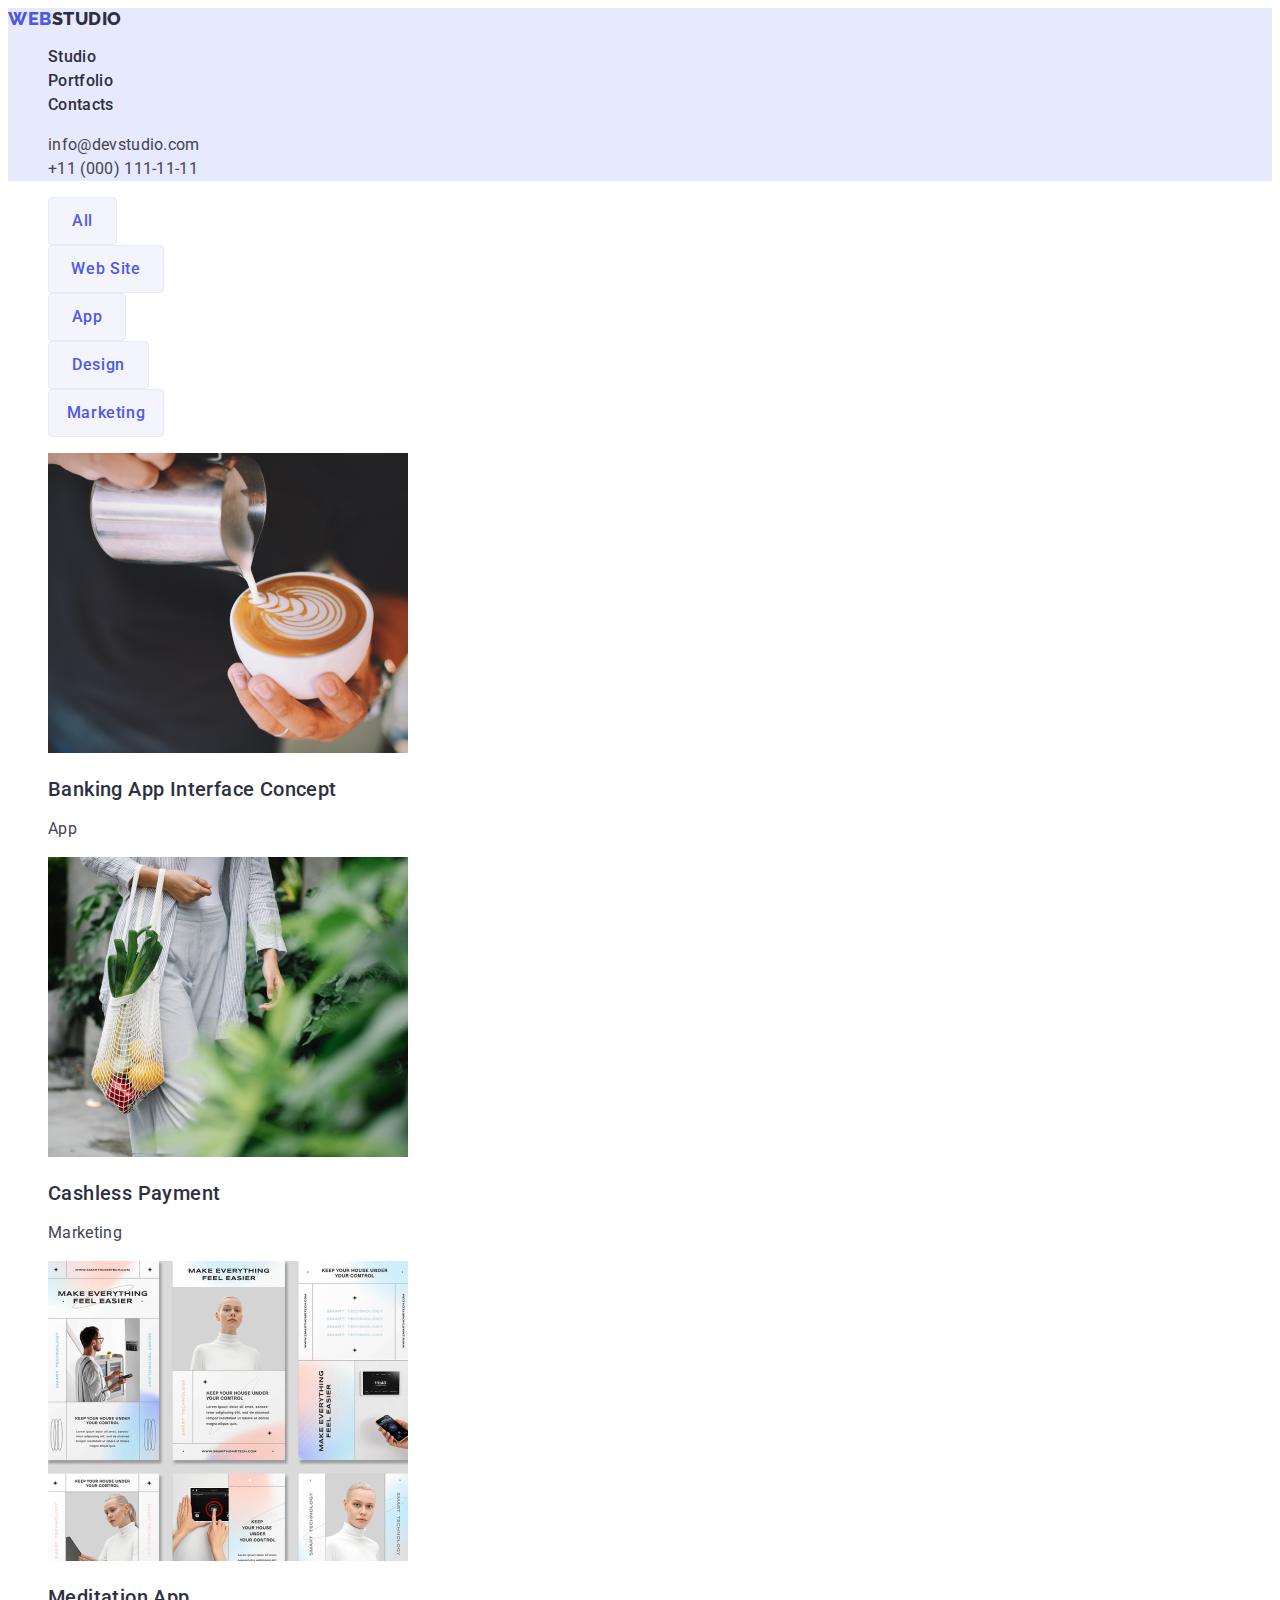
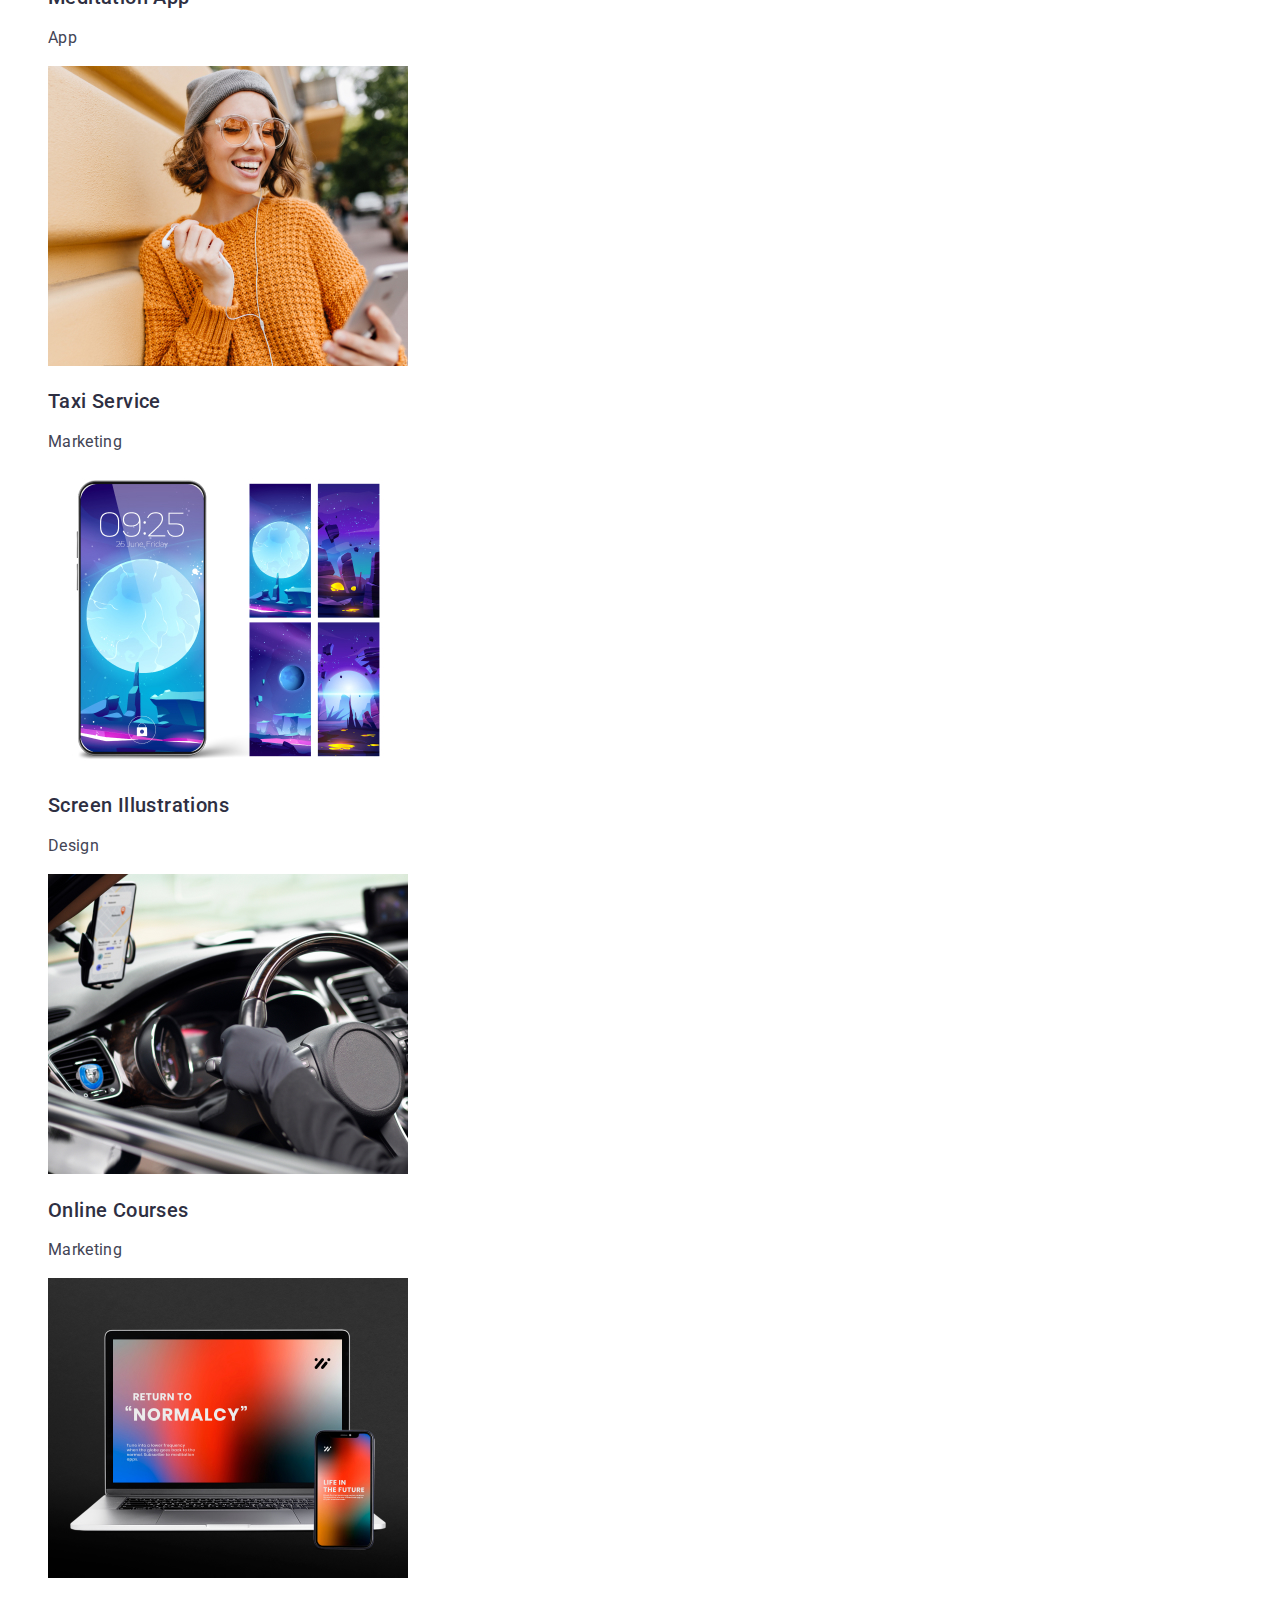
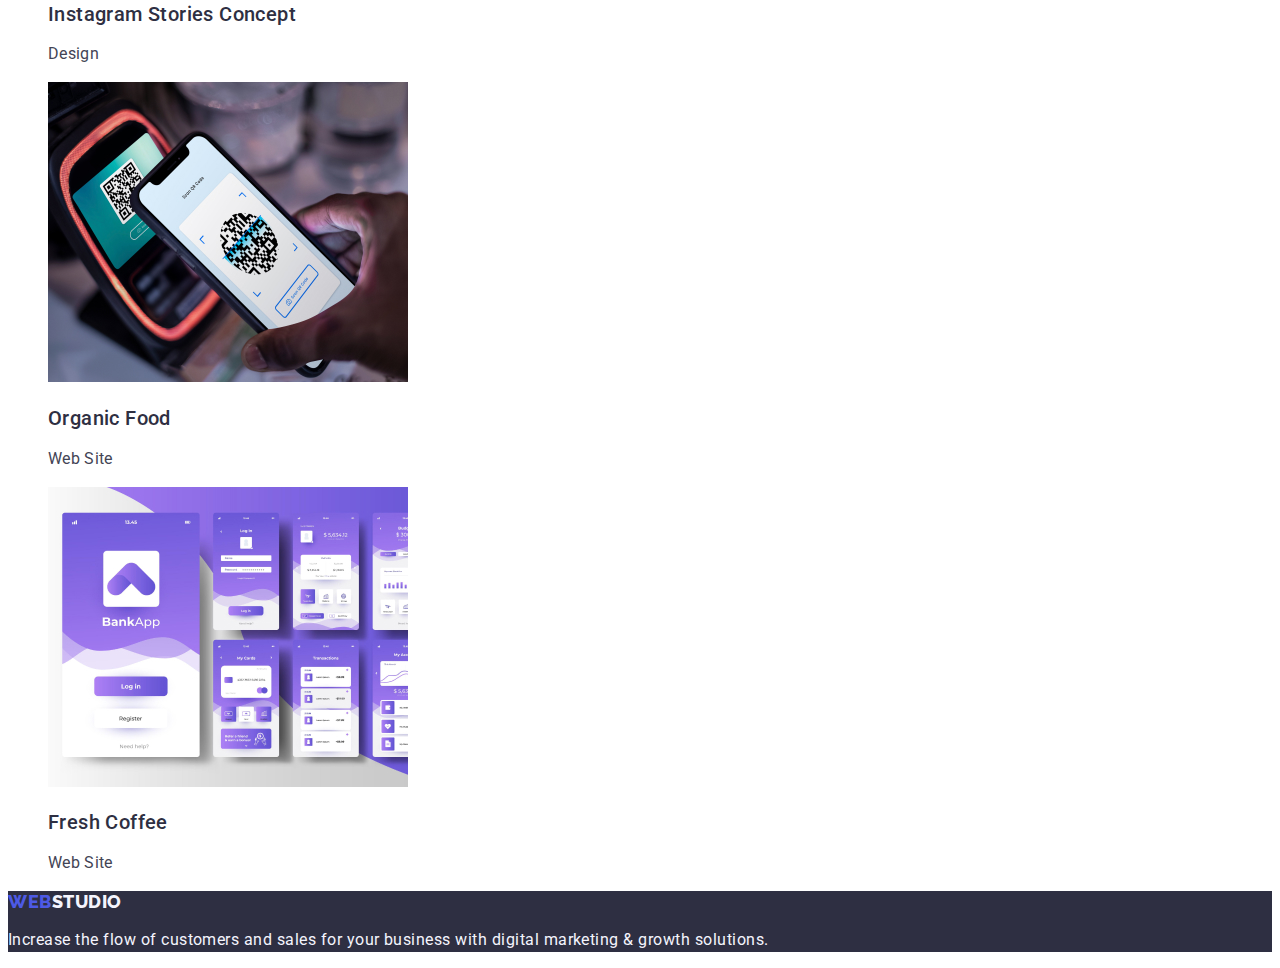
==== commit e30bbbd4: "Дз2 3 правка" ====
--- a/portfolio.html
+++ b/portfolio.html
@@ -22,13 +22,13 @@
         >
         <ul class="list">
           <li class="header-item link">
-            <a class="link-style" href="./index.html">Studio</a>
+            <a class="link-style link" href="./index.html">Studio</a>
           </li>
           <li class="header-item link">
-            <a class="link-style" href="./portfolio.html">Portfolio</a>
+            <a class="link-style link" href="./portfolio.html">Portfolio</a>
           </li>
           <li class="header-item link">
-            <a class="link-style" href="">Contacts</a>
+            <a class="link-style link" href="">Contacts</a>
           </li>
         </ul>
       </nav>
--- a/css/styles.css
+++ b/css/styles.css
@@ -196,7 +196,7 @@
   letter-spacing: 0.03em;
 }
 .ftr-text {
-  font-family: 'Raleway', sans-serif;
+  font-family: 'Roboto', sans-serif;
   font-weight: 400;
   font-size: 16px;
   line-height: 24px;
@@ -210,7 +210,7 @@
   background-color: var(--portfolio-bgr);
 }
 
-.btn-item-all {
+.btn-item {
   font-family: 'Roboto', sans-serif;
   color: var(--portfolio-btn-txt);
   font-style: normal;
@@ -226,107 +226,33 @@
   flex-direction: row;
   justify-content: center;
   align-items: center;
-  width: 69px;
-  height: 48px;
   border: 1px solid var(--portfolio-btn-border);
   border-radius: 4px;
   letter-spacing: 0.04em;
   cursor: pointer;
 }
+.btn-item-all {
+  width: 69px;
+  height: 48px;
+}
 
 .btn-item-website {
-  font-family: inherit;
-  color: var(--portfolio-btn-txt);
-  font-style: normal;
-  font-weight: 500;
-  font-size: 16px;
-  line-height: 1.5;
-  display: flex;
-  align-items: center;
-  text-align: center;
-  background-color: var(--portfolio-btn);
-  box-sizing: border-box;
-  display: flex;
-  flex-direction: row;
-  justify-content: center;
-  align-items: center;
   width: 116px;
   height: 48px;
-  border: 1px solid var(--portfolio-btn-border);
-  border-radius: 4px;
-  letter-spacing: 0.04em;
-  cursor: pointer;
 }
 
 .btn-item-app {
-  font-family: inherit;
-  color: var(--portfolio-btn-txt);
-  font-style: normal;
-  font-weight: 500;
-  font-size: 16px;
-  line-height: 1.5;
-  display: flex;
-  align-items: center;
-  text-align: center;
-  background-color: var(--portfolio-btn);
-  box-sizing: border-box;
-  display: flex;
-  flex-direction: row;
-  justify-content: center;
-  align-items: center;
   width: 78px;
   height: 48px;
-  border: 1px solid var(--portfolio-btn-border);
-  border-radius: 4px;
-  letter-spacing: 0.04em;
-  cursor: pointer;
 }
 
 .btn-item-desing {
-  font-family: inherit;
-  color: var(--portfolio-btn-txt);
-  font-style: normal;
-  font-weight: 500;
-  font-size: 16px;
-  line-height: 1.5;
-  display: flex;
-  align-items: center;
-  text-align: center;
-  background-color: var(--portfolio-btn);
-  box-sizing: border-box;
-  display: flex;
-  flex-direction: row;
-  justify-content: center;
-  align-items: center;
   width: 101px;
   height: 48px;
-  border: 1px solid var(--portfolio-btn-border);
-  border-radius: 4px;
-  letter-spacing: 0.04em;
-  cursor: pointer;
 }
 .btn-item-market {
-  font-family: inherit;
-  color: var(--portfolio-btn-txt);
-  font-style: normal;
-  font-weight: 500;
-  font-size: 16px;
-  line-height: 1.5;
-  display: flex;
-  align-items: center;
-  text-align: center;
-  background-color: var(--portfolio-btn);
-  box-sizing: border-box;
-  display: flex;
-  flex-direction: row;
-  justify-content: center;
-  align-items: center;
   width: 116px;
   height: 48px;
-  border: 1px solid var(--portfolio-btn-border);
-  border-radius: 4px;
-  letter-spacing: 0.04em;
-  cursor: pointer;
 }
 .btn-item:hover,
 .btn-item:focus {
@@ -344,8 +270,8 @@
 }
 .project-cards {
   font-weight: 500;
-  font-size: 16px;
-  line-height: 1.5;
+  font-size: 20px;
+  line-height: 1.2;
   font-style: normal;
   letter-spacing: 0.02em;
   color: var(--main-color);
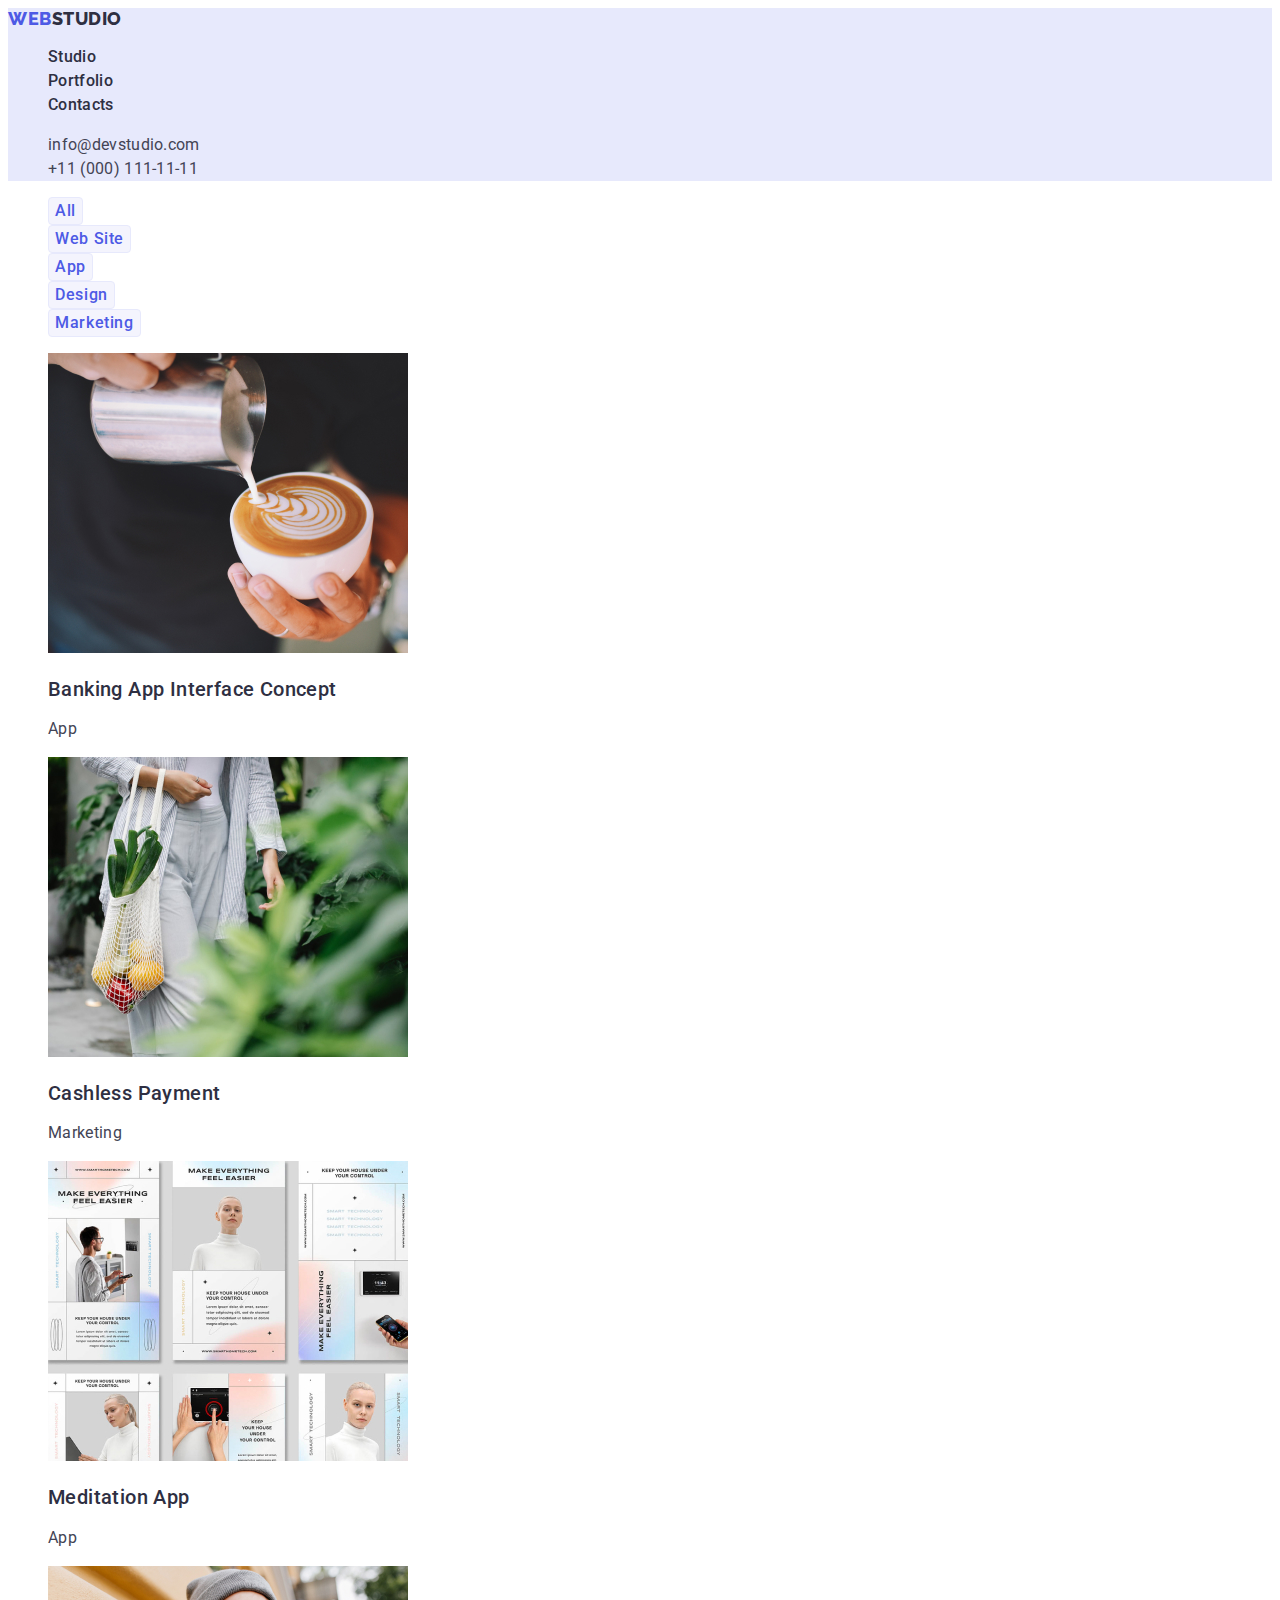
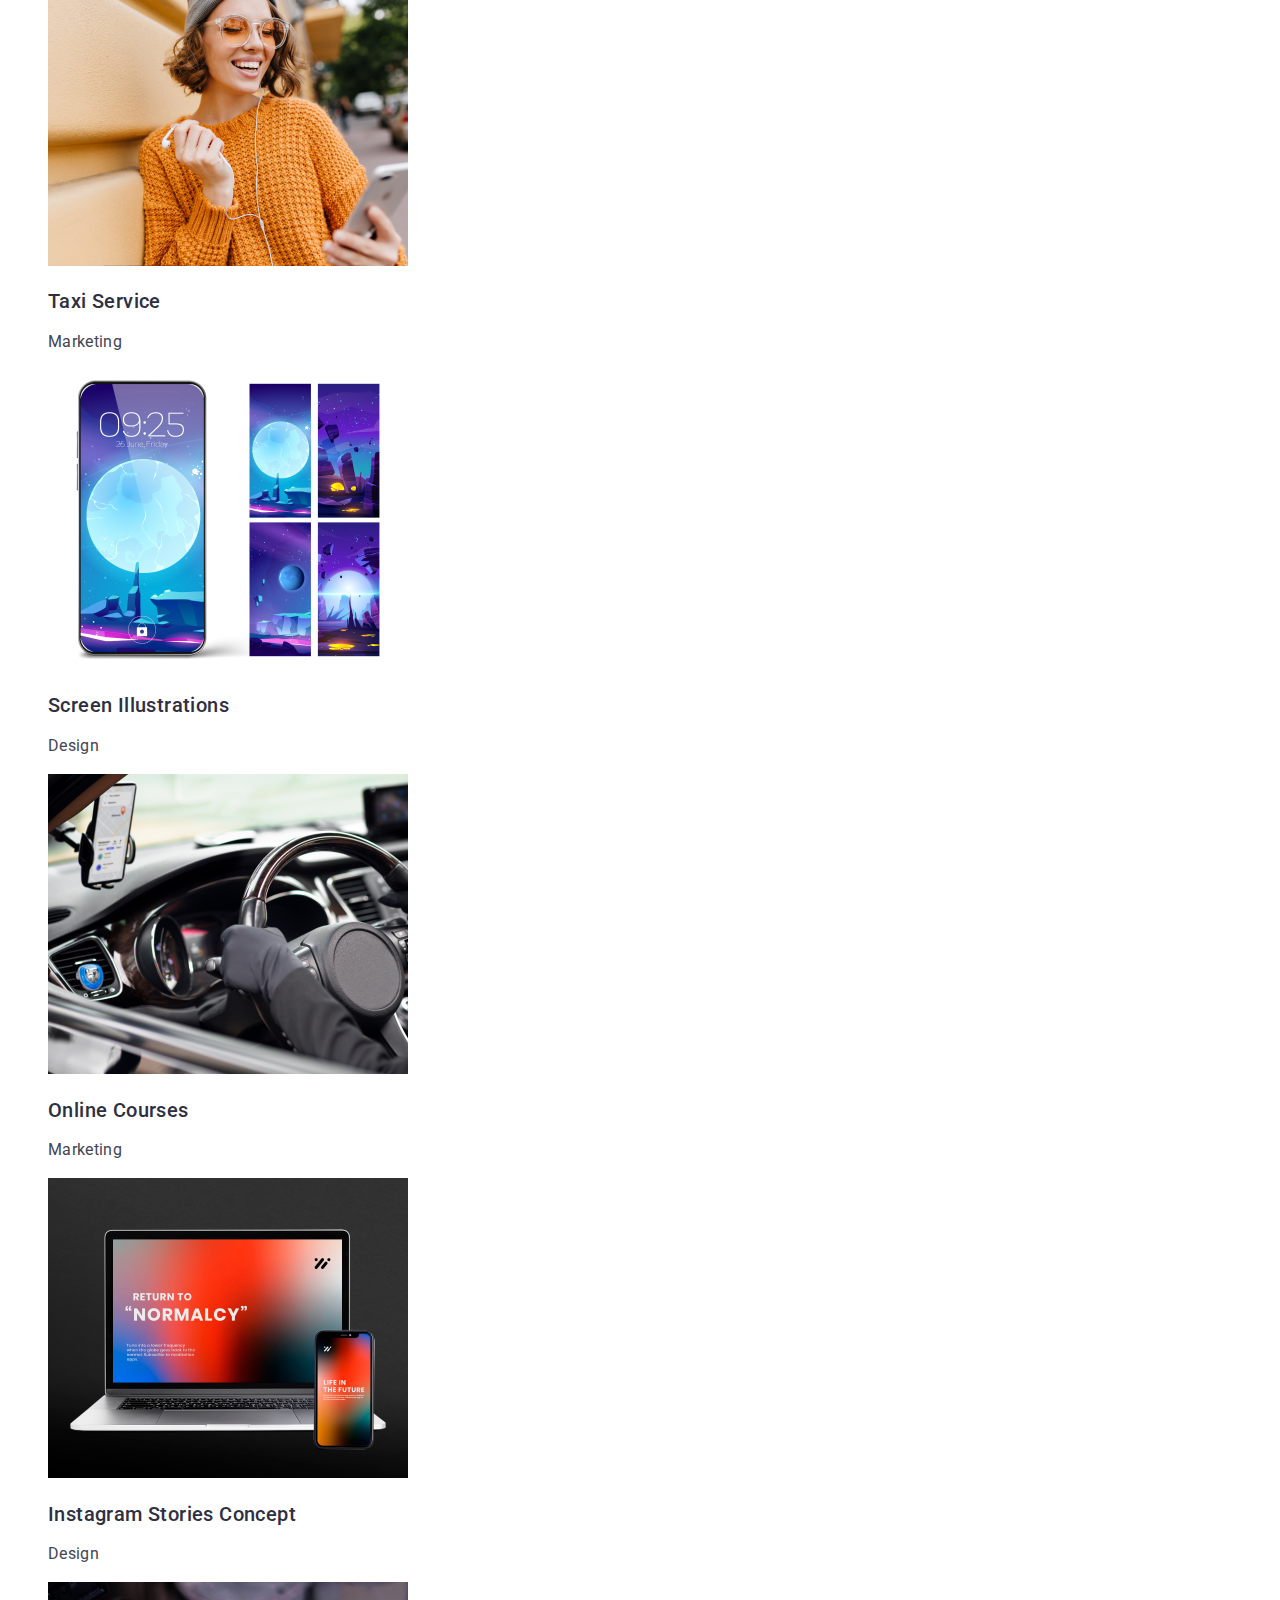
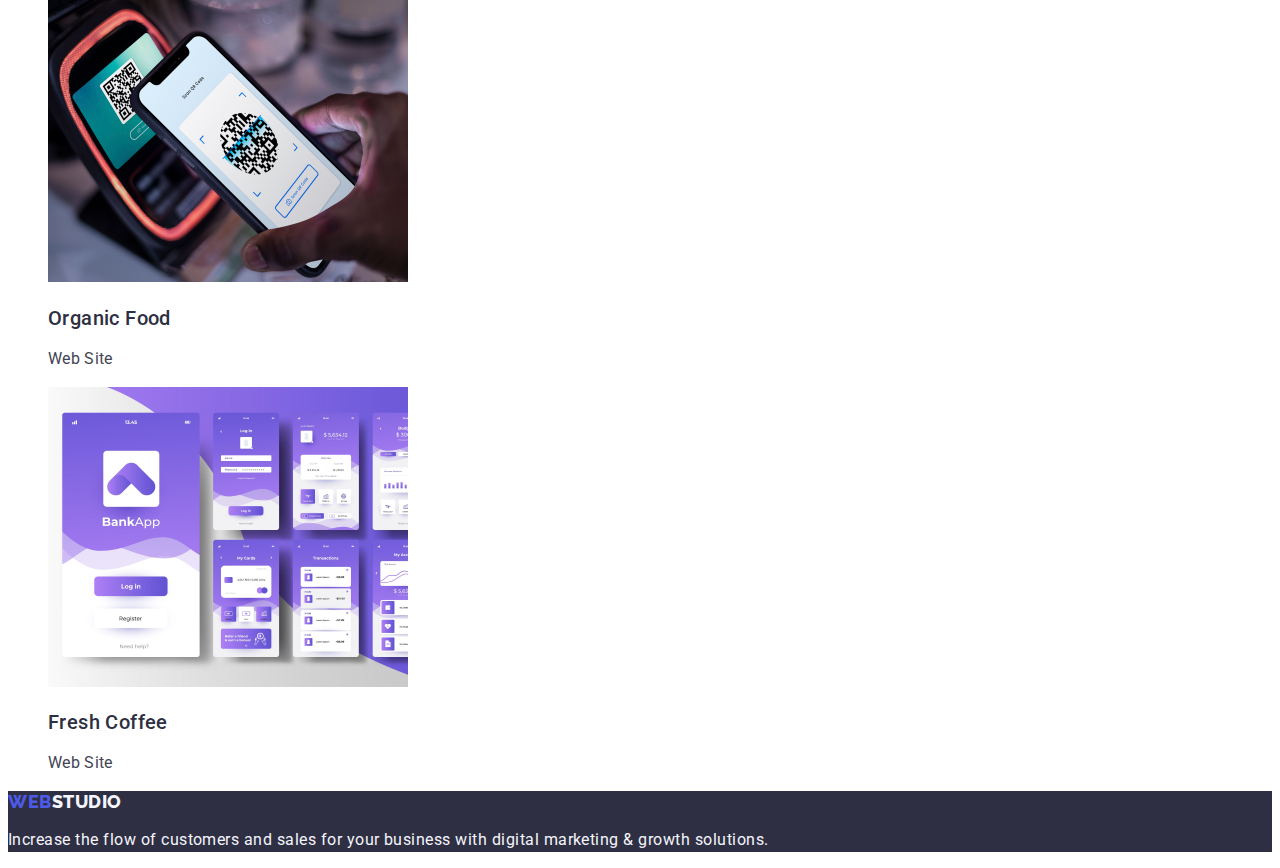
==== commit 4f53faea: "Дз2 5 правка" ====
--- a/portfolio.html
+++ b/portfolio.html
@@ -20,7 +20,7 @@
         <a class="logo link" href="./index.html"
           >Web<span class="logo-clr-dark">Studio</span></a
         >
-        <ul class="list">
+        <ul class="list link">
           <li class="header-item link">
             <a class="link-style link" href="./index.html">Studio</a>
           </li>
@@ -35,12 +35,12 @@
       <address class="adr-style">
         <ul class="list adr-style">
           <li>
-            <a class="adr-style" href="mailto:info@devstudio.com"
+            <a class="adr-style link" href="mailto:info@devstudio.com"
               >info@devstudio.com</a
             >
           </li>
           <li>
-            <a class="adr-style" href="tel:+110001111111"
+            <a class="adr-style link" href="tel:+110001111111"
               >+11 (000) 111-11-11</a
             >
           </li>
@@ -50,25 +50,25 @@
     <main class="portfolio">
       <section>
         <h1 hidden>Portfolio</h1>
-        <ul class="list btn-style">
-          <li>
-            <button class="btn-item btn-item-all" type="button">All</button>
-          </li>
-          <li>
-            <button class="btn-item btn-item-website" type="button">
+        <ul class="list">
+          <li>
+            <button class="btn-item" type="button">All</button>
+          </li>
+          <li>
+            <button class="btn-item" type="button">
               Web Site
             </button>
           </li>
           <li>
-            <button class="btn-item btn-item-app" type="button">App</button>
-          </li>
-          <li>
-            <button class="btn-item btn-item-desing" type="button">
+            <button class="btn-item" type="button">App</button>
+          </li>
+          <li>
+            <button class="btn-item" type="button">
               Design
             </button>
           </li>
           <li>
-            <button class="btn-item btn-item-market" type="button">
+            <button class="btn-item" type="button">
               Marketing
             </button>
           </li>
--- a/css/styles.css
+++ b/css/styles.css
@@ -231,29 +231,7 @@
   letter-spacing: 0.04em;
   cursor: pointer;
 }
-.btn-item-all {
-  width: 69px;
-  height: 48px;
-}
-
-.btn-item-website {
-  width: 116px;
-  height: 48px;
-}
-
-.btn-item-app {
-  width: 78px;
-  height: 48px;
-}
-
-.btn-item-desing {
-  width: 101px;
-  height: 48px;
-}
-.btn-item-market {
-  width: 116px;
-  height: 48px;
-}
+
 .btn-item:hover,
 .btn-item:focus {
   background: var(--portfolio-btn-hover-bgr);
